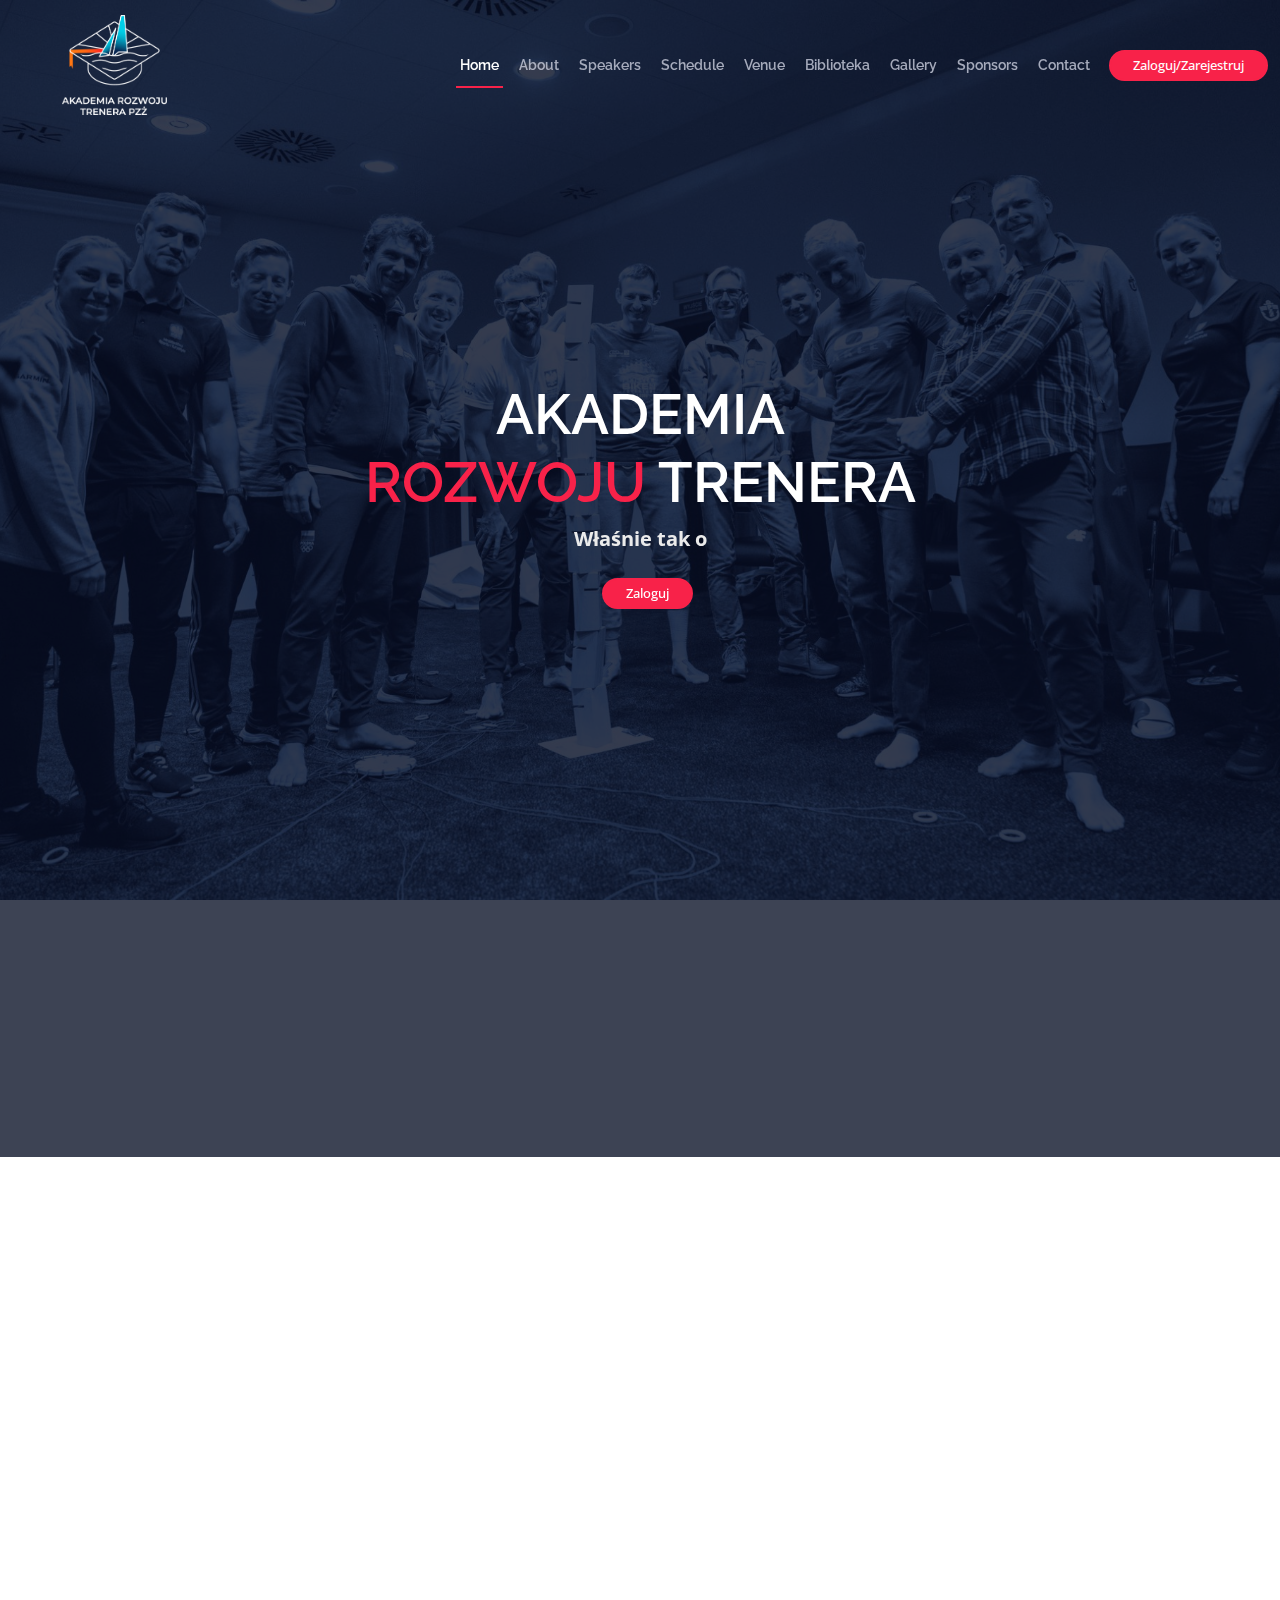
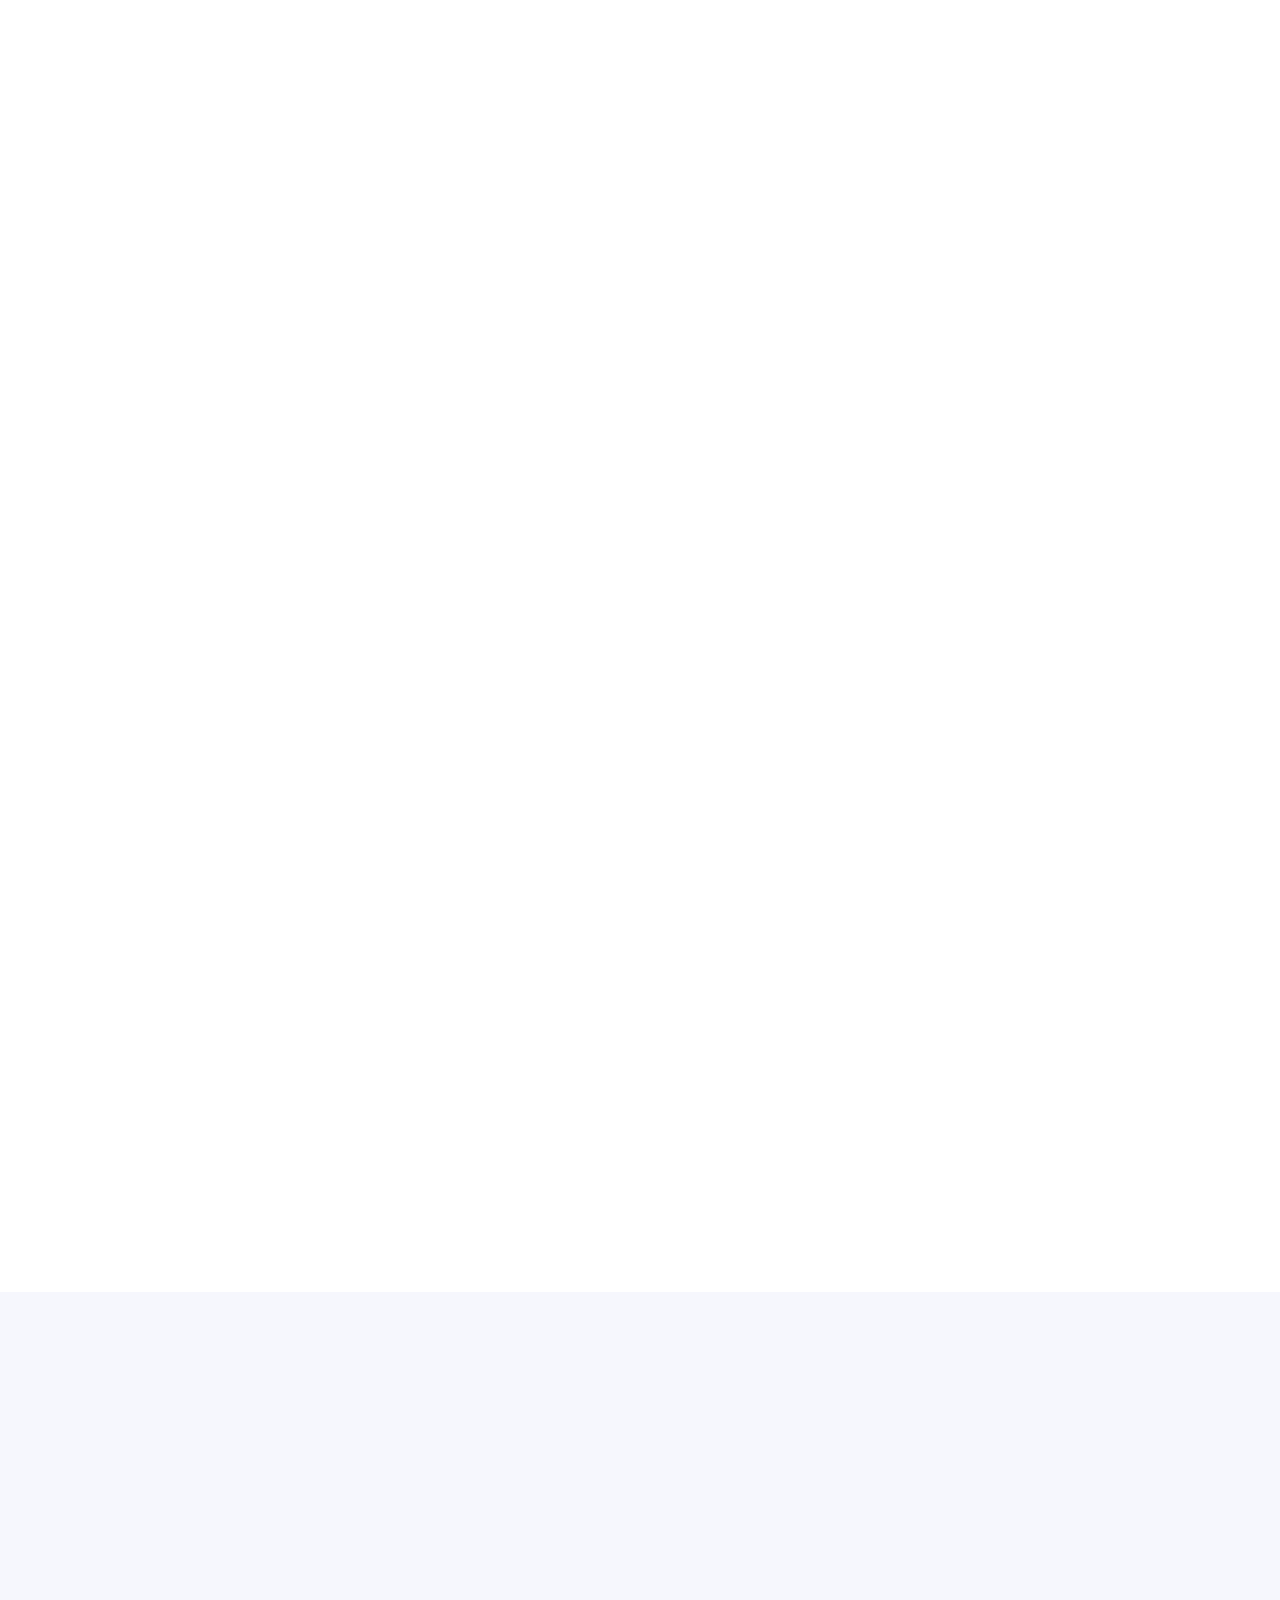
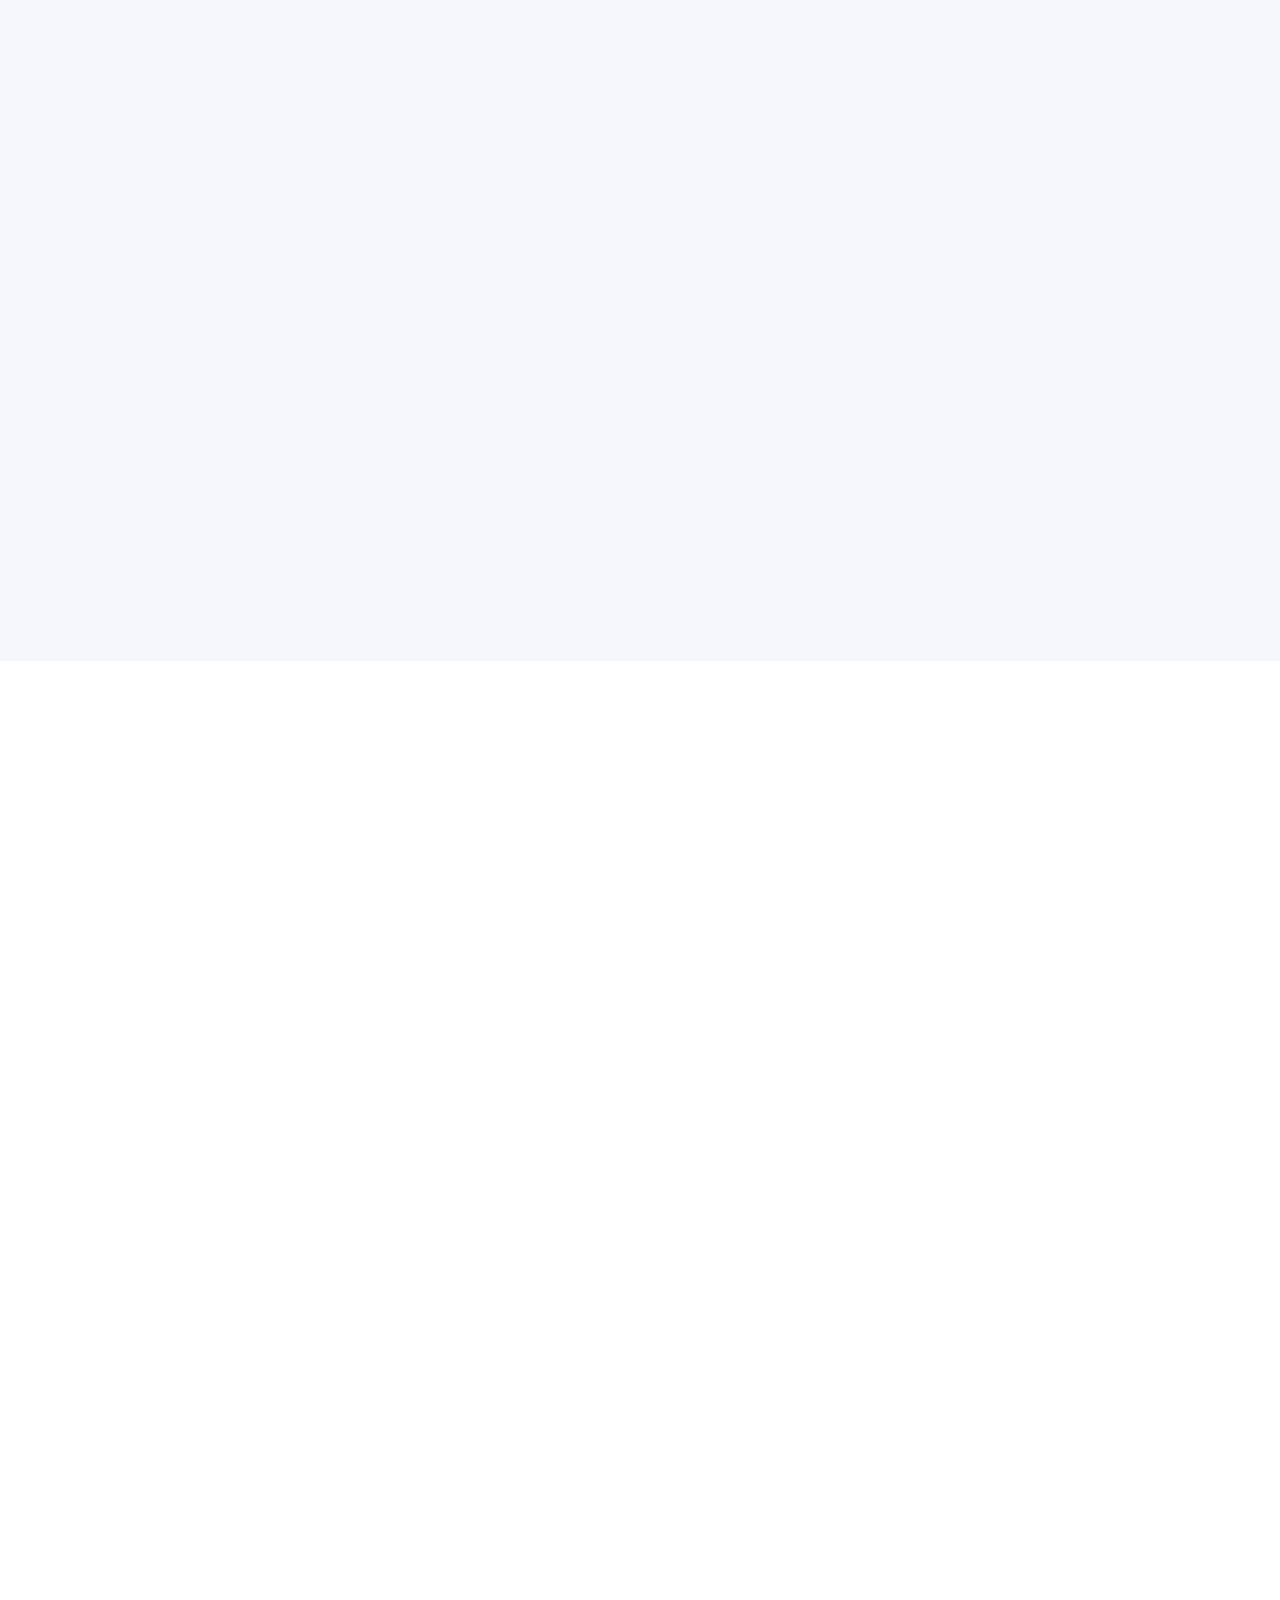
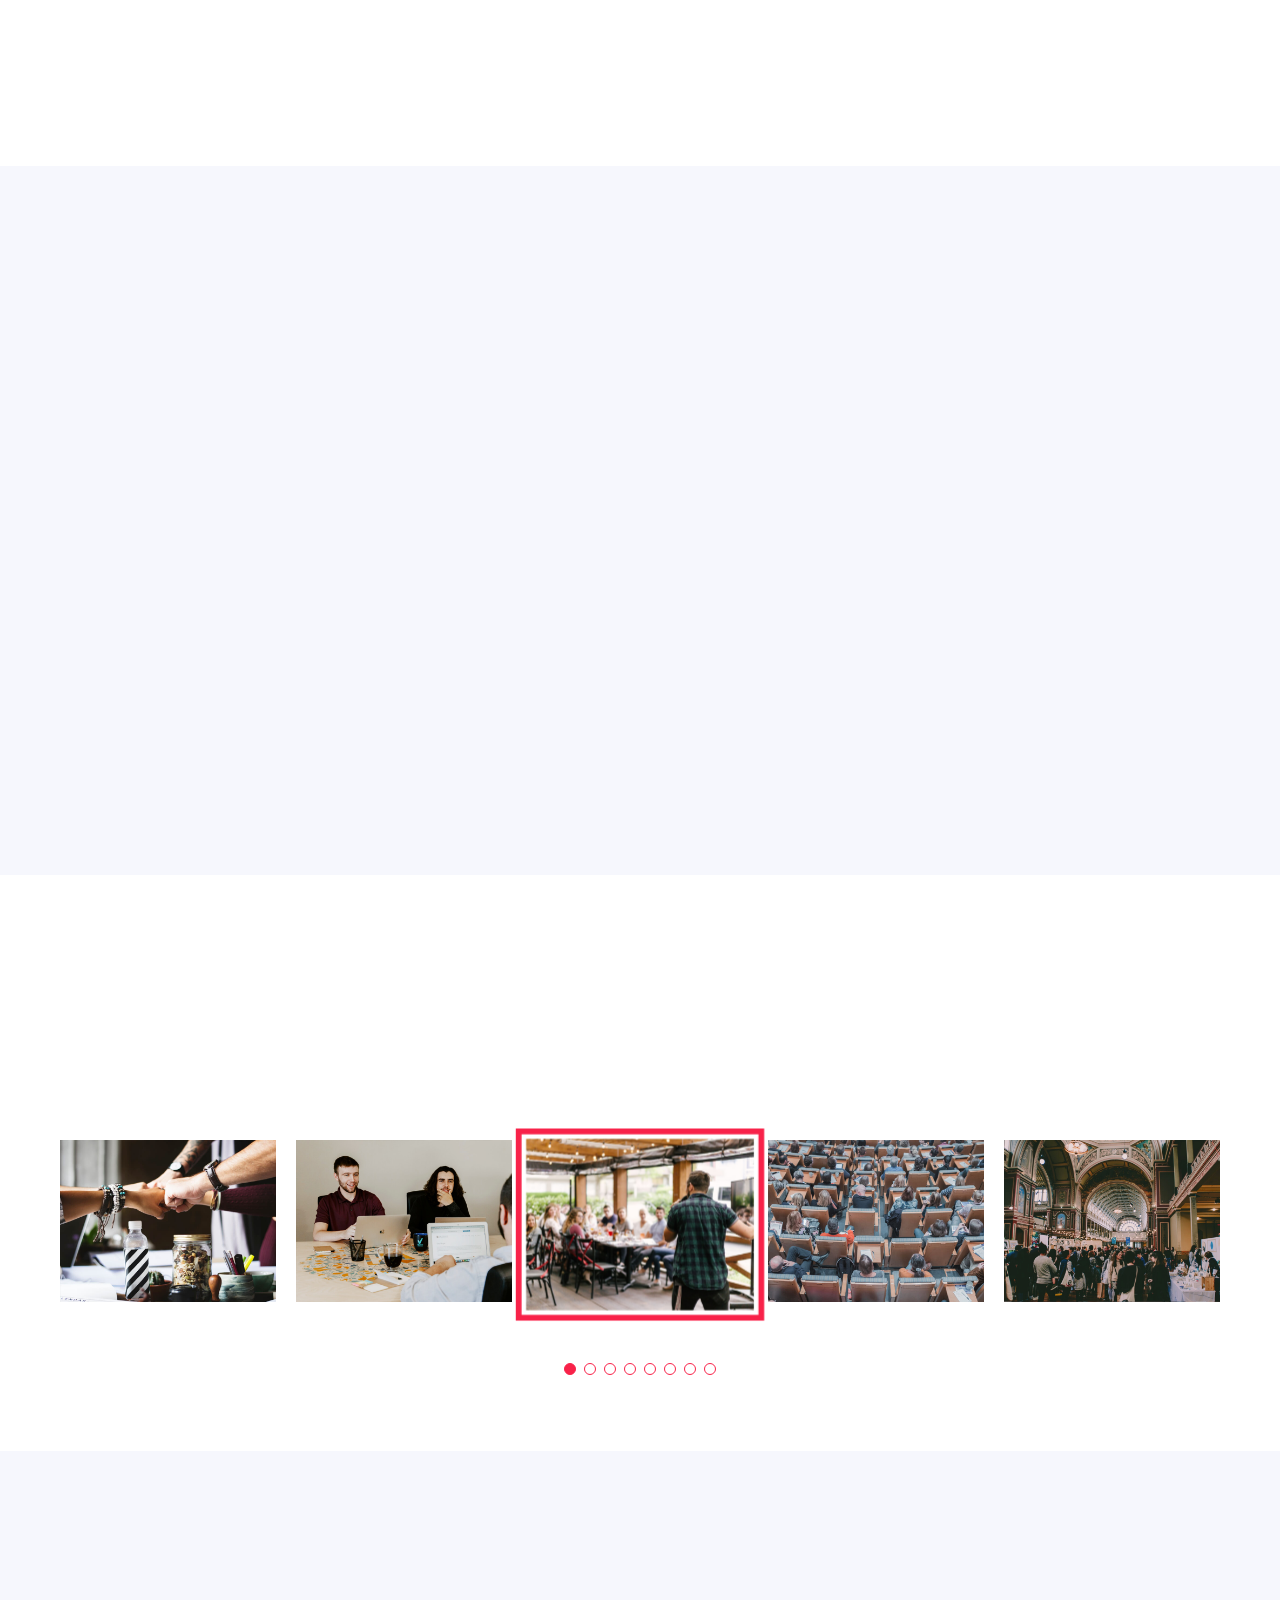
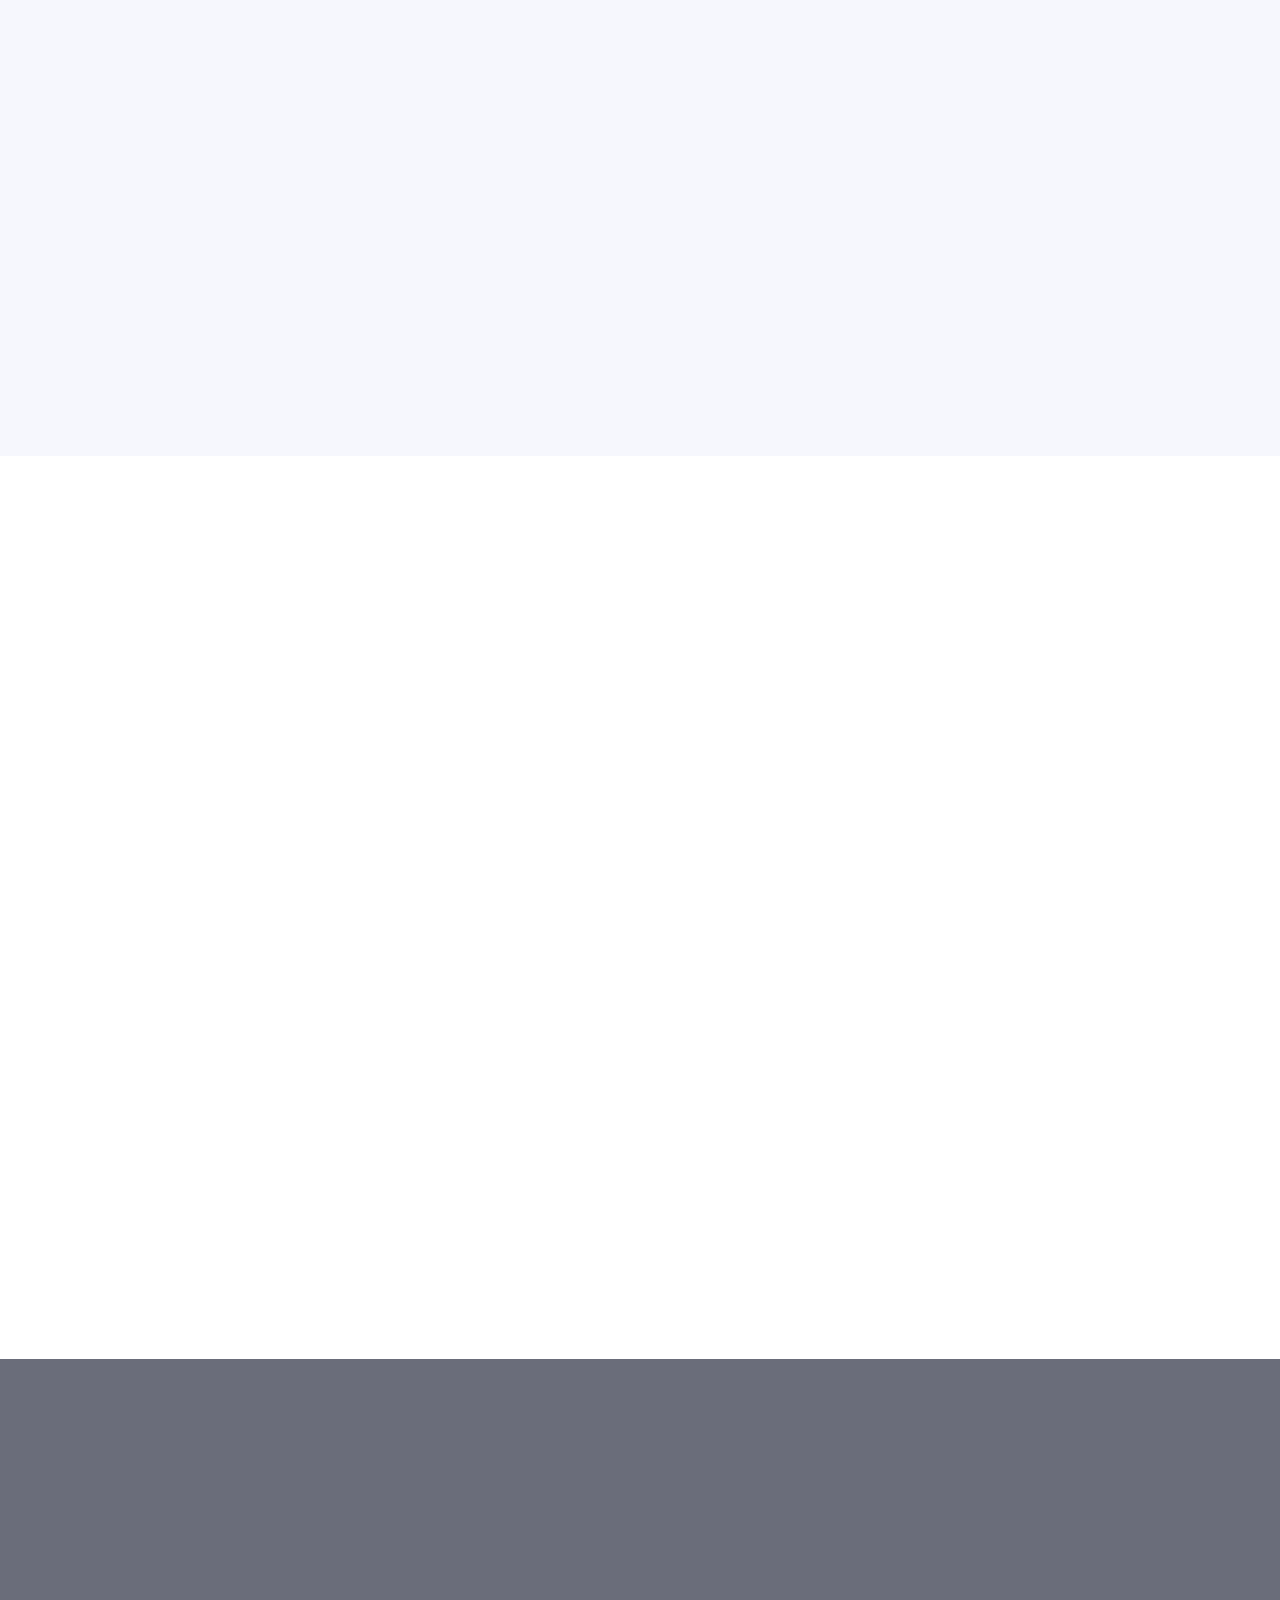
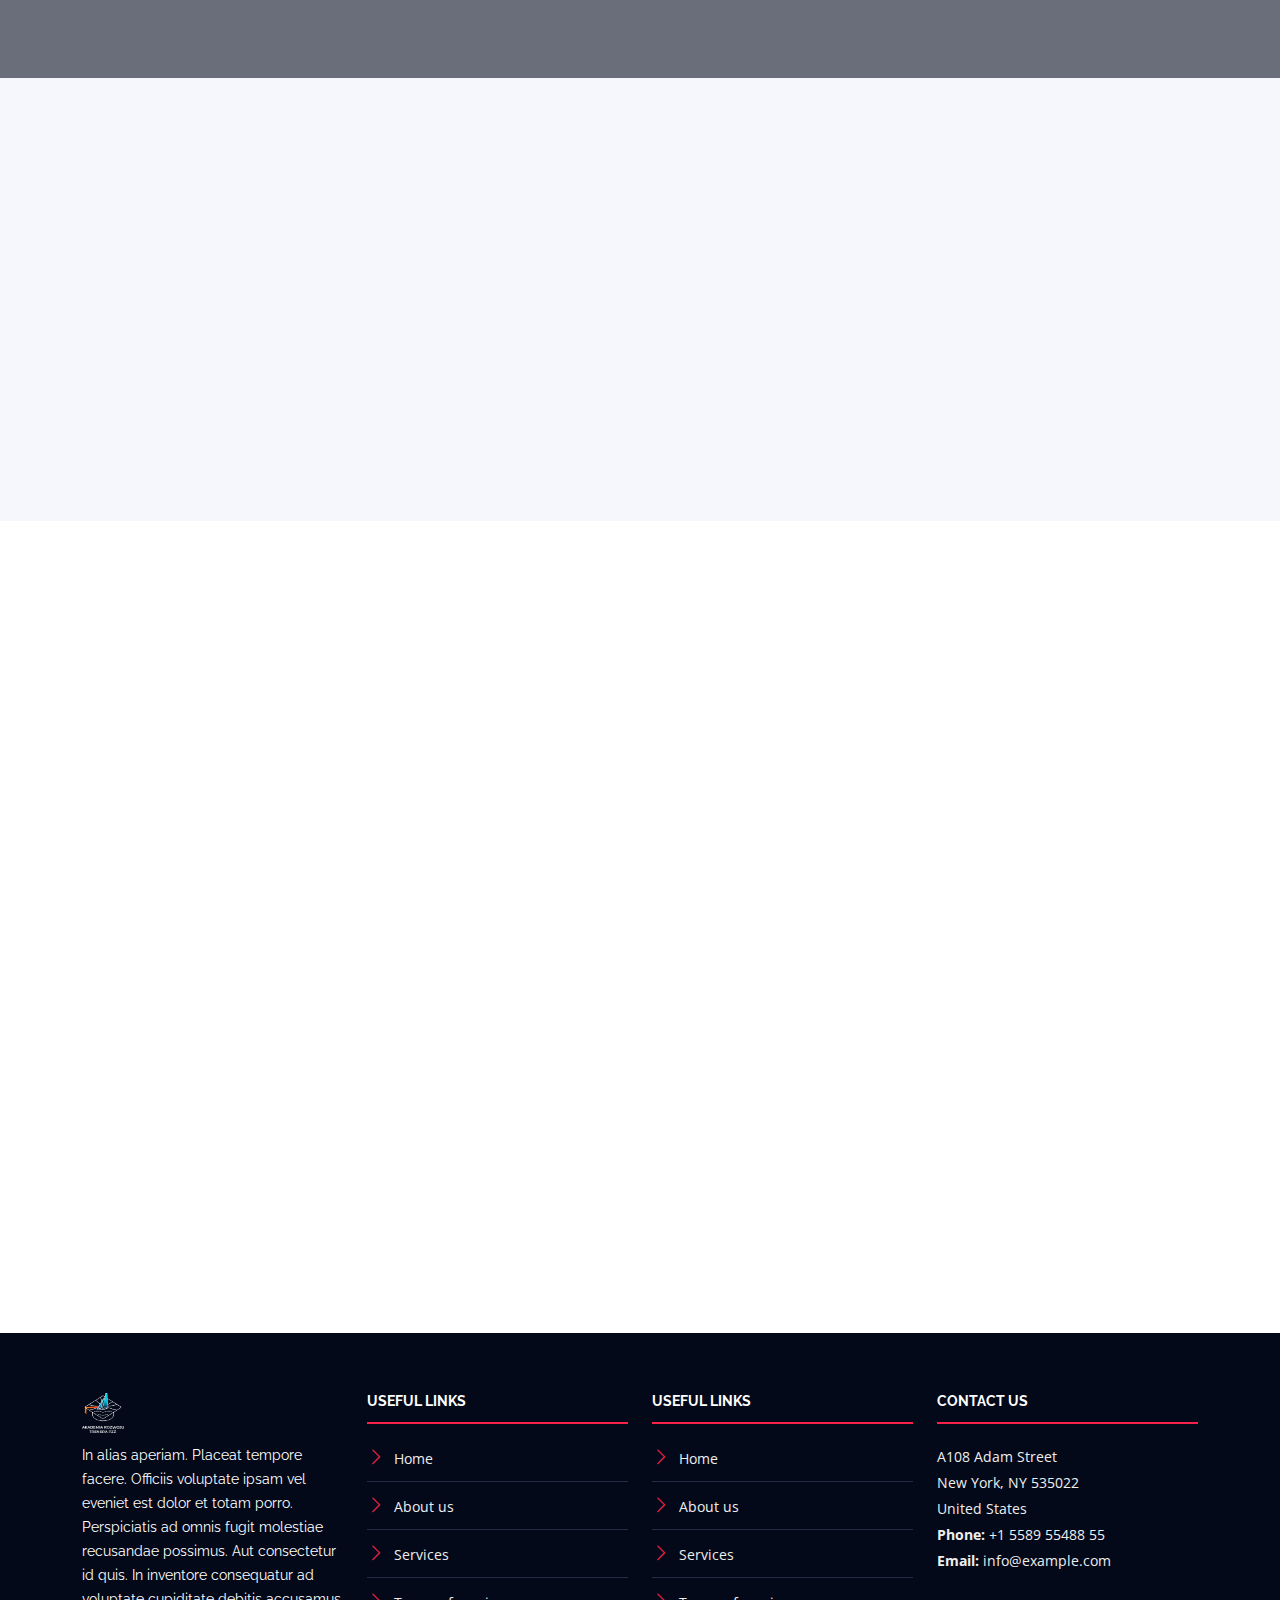
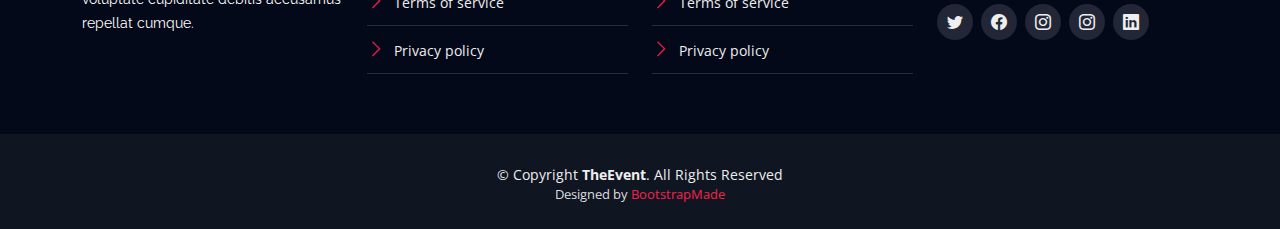
==== logged-user.html @ 8e911608 "logged-user.html added" ====
<!DOCTYPE html>
<html lang="en">

<head>
  <meta charset="utf-8">
  <meta content="width=device-width, initial-scale=1.0" name="viewport">

  <title>TheEvent Bootstrap Template - Index</title>
  <meta content="" name="description">
  <meta content="" name="keywords">

  <!-- Favicons -->
  <link href="assets/img/favicon.png" rel="icon">
  <link href="assets/img/apple-touch-icon.png" rel="apple-touch-icon">

  <!-- Google Fonts -->
  <link href="https://fonts.googleapis.com/css?family=Open+Sans:300,300i,400,400i,700,700i|Raleway:300,400,500,700,800" rel="stylesheet">

  <!-- Vendor CSS Files -->
  <link href="assets/vendor/aos/aos.css" rel="stylesheet">
  <link href="assets/vendor/bootstrap/css/bootstrap.min.css" rel="stylesheet">
  <link href="assets/vendor/bootstrap-icons/bootstrap-icons.css" rel="stylesheet">
  <link href="assets/vendor/glightbox/css/glightbox.min.css" rel="stylesheet">
  <link href="assets/vendor/swiper/swiper-bundle.min.css" rel="stylesheet">

  <!-- Template Main CSS File -->
  <link href="assets/css/style.css" rel="stylesheet">

  <!-- =======================================================
  * Template Name: TheEvent
  * Updated: Sep 18 2023 with Bootstrap v5.3.2
  * Template URL: https://bootstrapmade.com/theevent-conference-event-bootstrap-template/
  * Author: BootstrapMade.com
  * License: https://bootstrapmade.com/license/
  ======================================================== -->
</head>

<body>

<!-- ======= Header ======= -->
<header id="header" class="d-flex align-items-center ">
  <div class="container-fluid container-xxl d-flex align-items-center">

    <div id="logo" class="me-auto">
      <!-- Uncomment below if you prefer to use a text logo -->
      <!-- <h1><a href="index.html">The<span>Event</span></a></h1>-->
      <a href="index.html" class="scrollto"><img src="assets/img/logo.png" alt="" title=""></a>
    </div>

    <nav id="navbar" class="navbar order-last order-lg-0">
      <ul>
        <li><a class="nav-link scrollto active" href="#hero">Home</a></li>
        <li><a class="nav-link scrollto" href="#about">About</a></li>
        <li><a class="nav-link scrollto" href="#speakers">Speakers</a></li>
        <li><a class="nav-link scrollto" href="#schedule">Schedule</a></li>
        <li><a class="nav-link scrollto" href="#venue">Venue</a></li>
        <li><a class="nav-link scrollto" href="#hotels">Biblioteka</a></li>
        <li><a class="nav-link scrollto" href="#gallery">Gallery</a></li>
        <li><a class="nav-link scrollto" href="#supporters">Sponsors</a></li>
        <!-- <li class="dropdown"><a href="#"><span>Drop Down</span> <i class="bi bi-chevron-down"></i></a>
        <ul>
          <li><a href="#">Drop Down 1</a></li>
          <li class="dropdown"><a href="#"><span>Deep Drop Down</span> <i class="bi bi-chevron-right"></i></a>
            <ul>
              <li><a href="#">Deep Drop Down 1</a></li>
              <li><a href="#">Deep Drop Down 2</a></li>
              <li><a href="#">Deep Drop Down 3</a></li>
              <li><a href="#">Deep Drop Down 4</a></li>
              <li><a href="#">Deep Drop Down 5</a></li>
            </ul>
          </li>
          <li><a href="#">Drop Down 2</a></li>
          <li><a href="#">Drop Down 3</a></li>
          <li><a href="#">Drop Down 4</a></li>
        </ul>
      </li> -->
        <li><a class="nav-link scrollto" href="#contact">Contact</a></li>
      </ul>
      <i class="bi bi-list mobile-nav-toggle"></i>
    </nav><!-- .navbar -->
    <a class="buy-tickets scrollto" href="#login-register">Zaloguj/Zarejestruj</a>

  </div>
</header><!-- End Header -->

<!-- ======= Hero Section ======= -->
<section id="hero">
  <div class="hero-container" data-aos="zoom-in" data-aos-delay="100">
    <h1 class="mb-2 pb-0">Akademia<br><span>Rozwoju</span> Trenera</h1>
    <p class="mb-4 pb-0">Właśnie tak o</p>
    <a class="buy-tickets" href="#login-register">Zaloguj</a>
  </div>
</section><!-- End Hero Section -->

<main id="main">

  <!-- ======= About Section ======= -->
  <section id="about">
    <div class="container position-relative" data-aos="fade-up">
      <div class="row">
        <div class="col-lg-6">
          <h2>About The Event</h2>
          <p>Sed nam ut dolor qui repellendus iusto odit. Possimus inventore eveniet accusamus error amet eius aut
            accusantium et. Non odit consequatur repudiandae sequi ea odio molestiae. Enim possimus sunt inventore in
            est ut optio sequi unde.</p>
        </div>
        <div class="col-lg-3">
          <h3>Where</h3>
          <p>Downtown Conference Center, New York</p>
        </div>
        <div class="col-lg-3">
          <h3>When</h3>
          <p>Monday to Wednesday<br>10-12 December</p>
        </div>
      </div>
    </div>
  </section><!-- End About Section -->

  <!-- ======= Speakers Section ======= -->
  <section id="speakers">
    <div class="container" data-aos="fade-up">
      <div class="section-header">
        <h2>WYKŁADOWCY</h2>
        <p>Zapoznaj się z naszym teamem</p>
      </div>

      <div class="row">
        <div class="col-lg-4 col-md-6">
          <div class="speaker" data-aos="fade-up" data-aos-delay="100">
            <img src="assets/img/speakers/1.jpg" alt="Speaker 1" class="img-fluid">
            <div class="details">
              <h3><a href="speaker-details.html">Brenden Legros</a></h3>
              <p>Quas alias incidunt</p>
            </div>
          </div>
        </div>
        <div class="col-lg-4 col-md-6">
          <div class="speaker" data-aos="fade-up" data-aos-delay="200">
            <img src="assets/img/speakers/2.jpg" alt="Speaker 2" class="img-fluid">
            <div class="details">
              <h3><a href="speaker-details.html">MARIUSZ GOLIŃSKI</a></h3>
              <p>Absolwent AWF w Gdańsku. Od kilkunastu lat trener przygotowania motorycznego Kadry Seniorów Polskiego Związku Żeglarskiego i trener przygotowania motorycznego w Rehasport Clinic. </p>
            </div>
          </div>
        </div>
        <div class="col-lg-4 col-md-6">
          <div class="speaker" data-aos="fade-up" data-aos-delay="300">
            <img src="assets/img/speakers/3.jpg" alt="Speaker 3" class="img-fluid">
            <div class="details">
              <h3><a href="speaker-details.html">DANIEL KROKOSZ</a></h3>
              <p>adiunkt na Akademii Wychowania Fizycznego i Sportu w Gdańsku. Posiada tytuł magistra psychologii (Uniwersytet Gdański), studia podyplomowe z psychologii sportu oraz stopień doktora nauk o sporcie.</p>
            </div>
          </div>
        </div>
        <div class="col-lg-4 col-md-6">
          <div class="speaker" data-aos="fade-up" data-aos-delay="100">
            <img src="assets/img/speakers/4.jpg" alt="Speaker 4" class="img-fluid">
            <div class="details">
              <h3><a href="speaker-details.html">MACIEJ RUTKOWSKI</a></h3>
              <p>Polski windsurfer, dwukrotny V-ce Świata w latach 2018 i 2019, pierwszy Polak na podium PWA World Tour w konkurencji slalom (2018), młodzieżowy Mistrz Świata i Europy. </p>
            </div>
          </div>
        </div>
        <div class="col-lg-4 col-md-6">
          <div class="speaker" data-aos="fade-up" data-aos-delay="200">
            <img src="assets/img/speakers/5.jpg" alt="Speaker 5" class="img-fluid">
            <div class="details">
              <h3><a href="speaker-details.html">ZDZISŁAW STANIUL</a></h3>
              <p>Dawniej zawodnik klasy 470, dzisiaj trener kadry narodowej. Absolwent gdańskiej AWF, z wykształcenia magister wychowania fizycznego. Posiada uprawnienia trenera II kl. </p>
            </div>
          </div>
        </div>
        <div class="col-lg-4 col-md-6">
          <div class="speaker" data-aos="fade-up" data-aos-delay="300">
            <img src="assets/img/speakers/6.jpg" alt="Speaker 6" class="img-fluid">
            <div class="details">
              <h3><a href="speaker-details.html">KRZYSZTOF KALATA</a></h3>
              <p>Menadżer i trener biznesu z ponad 20 letnim doświadczeniem zdobytym w światowych korporacjach w sektorach usług, handlu wielkopowierzchniowym i finansowym.</p>
            </div>
          </div>
        </div>
        <div class="col-lg-4 col-md-6">
          <div class="speaker" data-aos="fade-up" data-aos-delay="100">
            <img src="assets/img/speakers/7.jpg" alt="Speaker 1" class="img-fluid">
            <div class="details">
              <h3><a href="speaker-details.html">BARTOSZ KIEDROWSKI</a></h3>
              <p>Fizjoterapeuta, absolwent fizjoterapii Akademii Wychowania Fizycznego w Poznaniu. Obecnie wykładowca i doktorant na Uniwersytecie Medycznym.</p>
            </div>
          </div>
        </div>
        <div class="col-lg-4 col-md-6">
          <div class="speaker" data-aos="fade-up" data-aos-delay="200">
            <img src="assets/img/speakers/8.jpg" alt="Speaker 1" class="img-fluid">
            <div class="details">
              <h3><a href="speaker-details.html">LESZEK KOSTAŃSKI</a></h3>
              <p>Trener klasy mistrzowskiej żeglarstwa, dr nauk o kulturze fizycznej, instruktor narciarstwa PZN, jachtowy sternik morski PZŻ, motorowodny sternik morski. </p>
            </div>
          </div>
        </div>
        <div class="col-lg-4 col-md-6">
          <div class="speaker" data-aos="fade-up" data-aos-delay="300">
            <img src="assets/img/speakers/9.jpg" alt="Speaker 1" class="img-fluid">
            <div class="details">
              <h3><a href="speaker-details.html">Brenden Legros</a></h3>
              <p>Quas alias incidunt</p>
            </div>
          </div>
        </div>
        <div class="col-lg-4 col-md-6">
          <div class="speaker" data-aos="fade-up" data-aos-delay="100">
            <img src="assets/img/speakers/10.jpg" alt="Speaker 1" class="img-fluid">
            <div class="details">
              <h3><a href="speaker-details.html">Brenden Legros</a></h3>
              <p>Quas alias incidunt</p>
            </div>
          </div>
        </div>
        <div class="col-lg-4 col-md-6">
          <div class="speaker" data-aos="fade-up" data-aos-delay="200">
            <img src="assets/img/speakers/11.jpg" alt="Speaker 1" class="img-fluid">
            <div class="details">
              <h3><a href="speaker-details.html">Brenden Legros</a></h3>
              <p>Quas alias incidunt</p>
            </div>
          </div>
        </div>
        <div class="col-lg-4 col-md-6">
          <div class="speaker" data-aos="fade-up" data-aos-delay="300">
            <img src="assets/img/speakers/12.jpg" alt="Speaker 1" class="img-fluid">
            <div class="details">
              <h3><a href="speaker-details.html">Brenden Legros</a></h3>
              <p>Quas alias incidunt</p>
            </div>
          </div>
        </div>
        <div class="col-lg-4 col-md-6">
          <div class="speaker" data-aos="fade-up" data-aos-delay="100">
            <img src="assets/img/speakers/13.jpg" alt="Speaker 1" class="img-fluid">
            <div class="details">
              <h3><a href="speaker-details.html">Brenden Legros</a></h3>
              <p>Quas alias incidunt</p>
            </div>
          </div>
        </div>
        <div class="col-lg-4 col-md-6">
          <div class="speaker" data-aos="fade-up" data-aos-delay="200">
            <img src="assets/img/speakers/14.jpg" alt="Speaker 1" class="img-fluid">
            <div class="details">
              <h3><a href="speaker-details.html">Brenden Legros</a></h3>
              <p>Quas alias incidunt</p>
            </div>
          </div>
        </div>
        <div class="col-lg-4 col-md-6">
          <div class="speaker" data-aos="fade-up" data-aos-delay="300">
            <img src="assets/img/speakers/15.jpg" alt="Speaker 1" class="img-fluid">
            <div class="details">
              <h3><a href="speaker-details.html">Brenden Legros</a></h3>
              <p>Quas alias incidunt</p>
            </div>
          </div>
        </div>
      </div>
    </div>

  </section><!-- End Speakers Section -->

  <!-- ======= Schedule Section ======= -->
  <section id="schedule" class="section-with-bg">
    <div class="container" data-aos="fade-up">
      <div class="section-header">
        <h2>Event Schedule</h2>
        <p>Here is our event schedule</p>
      </div>

      <h3 class="sub-heading">Voluptatem nulla veniam soluta et corrupti consequatur neque eveniet officia. Eius
        necessitatibus voluptatem quis labore perspiciatis quia.</h3>

      <div class="tab-content row justify-content-center" data-aos="fade-up" data-aos-delay="200">

        <!-- Schdule Day 1 -->
        <div role="tabpanel" class="col-lg-9 tab-pane fade show active" id="day-1">


          <div class="row schedule-item">
            <div class="col-md-2"><date>23.10.2023</date></div>
            <div class="col-md-8">
              <div class="speaker">
                <img src="assets/img/speakers/1.jpg" alt="Brenden Legros">
              </div>
              <h4>Keynote <span>Brenden Legros</span></h4>
              <p>Facere provident incidunt quos voluptas.</p>
            </div>
            <div class="col-md-2 d-flex align-items-center justify-content-end">
              <a class="buy-tickets scrollto" href="#login-register">Zapisz się</a>
            </div>
          </div>

          <div class="row schedule-item">
            <div class="col-md-2"><date>27.10.2023</date></div>
            <div class="col-md-8">
              <div class="speaker">
                <img src="assets/img/speakers/2.jpg" alt="Hubert Hirthe">
              </div>
              <h4>Et voluptatem iusto dicta nobis. <span>Hubert Hirthe</span></h4>
              <p>Maiores dignissimos neque qui cum accusantium ut sit sint inventore.</p>
            </div>
            <div class="col-md-2 d-flex align-items-center justify-content-end">
              <a class="buy-tickets scrollto" href="#login-register">Zapisz się</a>
            </div>
          </div>

          <div class="row schedule-item">
            <div class="col-md-2"><date>01.11.2023</date></div>
            <div class="col-md-8">
              <div class="speaker">
                <img src="assets/img/speakers/3.jpg" alt="Cole Emmerich">
              </div>
              <h4>Explicabo et rerum quis et ut ea. <span>Cole Emmerich</span></h4>
              <p>Veniam accusantium laborum nihil eos eaque accusantium aspernatur.</p>
            </div>
            <div class="col-md-2 d-flex align-items-center justify-content-end">
              <a class="buy-tickets scrollto" href="#login-register">Zapisz się</a>
            </div>
          </div>

          <div class="row schedule-item">
            <div class="col-md-2"><date>13.11.2023</date></div>
            <div class="col-md-8">
              <div class="speaker">
                <img src="assets/img/speakers/4.jpg" alt="Jack Christiansen">
              </div>
              <h4>Qui non qui vel amet culpa sequi. <span>Jack Christiansen</span></h4>
              <p>Nam ex distinctio voluptatem doloremque suscipit iusto.</p>
            </div>
            <div class="col-md-2 d-flex align-items-center justify-content-end">
              <a class="buy-tickets scrollto" href="#login-register">Zapisz się</a>
            </div>
          </div>

          <div class="row schedule-item">
            <div class="col-md-2"><date>30.11.2023</date></div>
            <div class="col-md-8">
              <div class="speaker">
                <img src="assets/img/speakers/5.jpg" alt="Alejandrin Littel">
              </div>
              <h4>Quos ratione neque expedita asperiores. <span>Alejandrin Littel</span></h4>
              <p>Eligendi quo eveniet est nobis et ad temporibus odio quo.</p>
            </div>
            <div class="col-md-2 d-flex align-items-center justify-content-end">
              <a class="buy-tickets scrollto" href="#login-register">Zapisz się</a>
            </div>
          </div>

          <div class="row schedule-item">
            <div class="col-md-2"><date>02.01.2024</date></div>
            <div class="col-md-8">
              <div class="speaker">
                <img src="assets/img/speakers/6.jpg" alt="Willow Trantow">
              </div>
              <h4>Quo qui praesentium nesciunt <span>Willow Trantow</span></h4>
              <p>Voluptatem et alias dolorum est aut sit enim neque veritatis.</p>
            </div>
            <div class="col-md-2 d-flex align-items-center justify-content-end">
              <a class="buy-tickets scrollto" href="#login-register">Zapisz się</a>
            </div>
          </div>

        </div>
      </div>
      <!-- End Schdule Day 1 -->

    </div>

  </section><!-- End Schedule Section -->

  <!-- ======= Venue Section ======= -->
  <section id="venue">

    <div class="container-fluid" data-aos="fade-up">

      <div class="section-header">
        <h2>Event Venue</h2>
        <p>Event venue location info and gallery</p>
      </div>

      <div class="row g-0">
        <div class="col-lg-6 venue-map">
          <iframe src="https://www.google.com/maps/embed?pb=!1m14!1m8!1m3!1d12097.433213460943!2d-74.0062269!3d40.7101282!3m2!1i1024!2i768!4f13.1!3m3!1m2!1s0x0%3A0xb89d1fe6bc499443!2sDowntown+Conference+Center!5e0!3m2!1smk!2sbg!4v1539943755621" frameborder="0" style="border:0" allowfullscreen></iframe>
        </div>

        <div class="col-lg-6 venue-info">
          <div class="row justify-content-center">
            <div class="col-11 col-lg-8 position-relative">
              <h3>Downtown Conference Center, New York</h3>
              <p>Iste nobis eum sapiente sunt enim dolores labore accusantium autem. Cumque beatae ipsam. Est quae sit qui voluptatem corporis velit. Qui maxime accusamus possimus. Consequatur sequi et ea suscipit enim nesciunt quia velit.</p>
            </div>
          </div>
        </div>
      </div>

    </div>

    <div class="container-fluid venue-gallery-container" data-aos="fade-up" data-aos-delay="100">
      <div class="row g-0">

        <div class="col-lg-3 col-md-4">
          <div class="venue-gallery">
            <a href="assets/img/venue-gallery/1.jpg" class="glightbox" data-gall="venue-gallery">
              <img src="assets/img/venue-gallery/1.jpg" alt="" class="img-fluid">
            </a>
          </div>
        </div>

        <div class="col-lg-3 col-md-4">
          <div class="venue-gallery">
            <a href="assets/img/venue-gallery/2.jpg" class="glightbox" data-gall="venue-gallery">
              <img src="assets/img/venue-gallery/2.jpg" alt="" class="img-fluid">
            </a>
          </div>
        </div>

        <div class="col-lg-3 col-md-4">
          <div class="venue-gallery">
            <a href="assets/img/venue-gallery/3.jpg" class="glightbox" data-gall="venue-gallery">
              <img src="assets/img/venue-gallery/3.jpg" alt="" class="img-fluid">
            </a>
          </div>
        </div>

        <div class="col-lg-3 col-md-4">
          <div class="venue-gallery">
            <a href="assets/img/venue-gallery/4.jpg" class="glightbox" data-gall="venue-gallery">
              <img src="assets/img/venue-gallery/4.jpg" alt="" class="img-fluid">
            </a>
          </div>
        </div>

        <div class="col-lg-3 col-md-4">
          <div class="venue-gallery">
            <a href="assets/img/venue-gallery/5.jpg" class="glightbox" data-gall="venue-gallery">
              <img src="assets/img/venue-gallery/5.jpg" alt="" class="img-fluid">
            </a>
          </div>
        </div>

        <div class="col-lg-3 col-md-4">
          <div class="venue-gallery">
            <a href="assets/img/venue-gallery/6.jpg" class="glightbox" data-gall="venue-gallery">
              <img src="assets/img/venue-gallery/6.jpg" alt="" class="img-fluid">
            </a>
          </div>
        </div>

        <div class="col-lg-3 col-md-4">
          <div class="venue-gallery">
            <a href="assets/img/venue-gallery/7.jpg" class="glightbox" data-gall="venue-gallery">
              <img src="assets/img/venue-gallery/7.jpg" alt="" class="img-fluid">
            </a>
          </div>
        </div>

        <div class="col-lg-3 col-md-4">
          <div class="venue-gallery">
            <a href="assets/img/venue-gallery/8.jpg" class="glightbox" data-gall="venue-gallery">
              <img src="assets/img/venue-gallery/8.jpg" alt="" class="img-fluid">
            </a>
          </div>
        </div>

      </div>
    </div>

  </section><!-- End Venue Section -->

  <!-- ======= Hotels Section ======= -->
  <section id="hotels" class="section-with-bg">

    <div class="container" data-aos="fade-up">
      <div class="section-header">
        <h2>Biblioteka</h2>
        <p>Pliki do pobrania</p>
      </div>

      <div class="row" data-aos="fade-up" data-aos-delay="100">

        <div class="col-lg-4 col-md-6">
          <div class="hotel">
            <div class="hotel-img">
              <img src="assets/img/hotels/1.jpg" alt="Hotel 1" class="img-fluid">
            </div>
            <h3><a href="#">Hotel 1</a></h3>
            <div class="stars">
              <i class="bi bi-star-fill"></i>
              <i class="bi bi-star-fill"></i>
              <i class="bi bi-star-fill"></i>
              <i class="bi bi-star-fill"></i>
              <i class="bi bi-star-fill"></i>
            </div>
            <p>0.4 Mile from the Venue</p>
          </div>
        </div>

        <div class="col-lg-4 col-md-6">
          <div class="hotel">
            <div class="hotel-img">
              <img src="assets/img/hotels/2.jpg" alt="Hotel 2" class="img-fluid">
            </div>
            <h3><a href="#">Hotel 2</a></h3>
            <div class="stars">
              <i class="bi bi-star-fill"></i>
              <i class="bi bi-star-fill"></i>
              <i class="bi bi-star-fill"></i>
              <i class="bi bi-star-fill"></i>
              <i class="bi bi-star-fill-half-full"></i>
            </div>
            <p>0.5 Mile from the Venue</p>
          </div>
        </div>

        <div class="col-lg-4 col-md-6">
          <div class="hotel">
            <div class="hotel-img">
              <img src="assets/img/hotels/3.jpg" alt="Hotel 3" class="img-fluid">
            </div>
            <h3><a href="#">Hotel 3</a></h3>
            <div class="stars">
              <i class="bi bi-star-fill"></i>
              <i class="bi bi-star-fill"></i>
              <i class="bi bi-star-fill"></i>
              <i class="bi bi-star-fill"></i>
            </div>
            <p>0.6 Mile from the Venue</p>
          </div>
        </div>

      </div>
    </div>

  </section><!-- End Hotels Section -->

  <!-- ======= Gallery Section ======= -->
  <section id="gallery">

    <div class="container" data-aos="fade-up">
      <div class="section-header">
        <h2>Gallery</h2>
        <p>Check our gallery from the recent events</p>
      </div>
    </div>

    <div class="gallery-slider swiper">
      <div class="swiper-wrapper align-items-center">
        <div class="swiper-slide"><a href="assets/img/gallery/1.jpg" class="gallery-lightbox"><img src="assets/img/gallery/1.jpg" class="img-fluid" alt=""></a></div>
        <div class="swiper-slide"><a href="assets/img/gallery/2.jpg" class="gallery-lightbox"><img src="assets/img/gallery/2.jpg" class="img-fluid" alt=""></a></div>
        <div class="swiper-slide"><a href="assets/img/gallery/3.jpg" class="gallery-lightbox"><img src="assets/img/gallery/3.jpg" class="img-fluid" alt=""></a></div>
        <div class="swiper-slide"><a href="assets/img/gallery/4.jpg" class="gallery-lightbox"><img src="assets/img/gallery/4.jpg" class="img-fluid" alt=""></a></div>
        <div class="swiper-slide"><a href="assets/img/gallery/5.jpg" class="gallery-lightbox"><img src="assets/img/gallery/5.jpg" class="img-fluid" alt=""></a></div>
        <div class="swiper-slide"><a href="assets/img/gallery/6.jpg" class="gallery-lightbox"><img src="assets/img/gallery/6.jpg" class="img-fluid" alt=""></a></div>
        <div class="swiper-slide"><a href="assets/img/gallery/7.jpg" class="gallery-lightbox"><img src="assets/img/gallery/7.jpg" class="img-fluid" alt=""></a></div>
        <div class="swiper-slide"><a href="assets/img/gallery/8.jpg" class="gallery-lightbox"><img src="assets/img/gallery/8.jpg" class="img-fluid" alt=""></a></div>
      </div>
      <div class="swiper-pagination"></div>
    </div>

  </section><!-- End Gallery Section -->

  <!-- ======= Supporters Section ======= -->
  <section id="supporters" class="section-with-bg">

    <div class="container" data-aos="fade-up">
      <div class="section-header">
        <h2>Sponsors</h2>
      </div>

      <div class="row no-gutters supporters-wrap clearfix" data-aos="zoom-in" data-aos-delay="100">

        <div class="col-lg-3 col-md-4 col-xs-6">
          <div class="supporter-logo">
            <img src="assets/img/supporters/1.png" class="img-fluid" alt="">
          </div>
        </div>

        <div class="col-lg-3 col-md-4 col-xs-6">
          <div class="supporter-logo">
            <img src="assets/img/supporters/2.png" class="img-fluid" alt="">
          </div>
        </div>

        <div class="col-lg-3 col-md-4 col-xs-6">
          <div class="supporter-logo">
            <img src="assets/img/supporters/3.png" class="img-fluid" alt="">
          </div>
        </div>

        <div class="col-lg-3 col-md-4 col-xs-6">
          <div class="supporter-logo">
            <img src="assets/img/supporters/4.png" class="img-fluid" alt="">
          </div>
        </div>

        <div class="col-lg-3 col-md-4 col-xs-6">
          <div class="supporter-logo">
            <img src="assets/img/supporters/5.png" class="img-fluid" alt="">
          </div>
        </div>

        <div class="col-lg-3 col-md-4 col-xs-6">
          <div class="supporter-logo">
            <img src="assets/img/supporters/6.png" class="img-fluid" alt="">
          </div>
        </div>

        <div class="col-lg-3 col-md-4 col-xs-6">
          <div class="supporter-logo">
            <img src="assets/img/supporters/7.png" class="img-fluid" alt="">
          </div>
        </div>

        <div class="col-lg-3 col-md-4 col-xs-6">
          <div class="supporter-logo">
            <img src="assets/img/supporters/8.png" class="img-fluid" alt="">
          </div>
        </div>

      </div>

    </div>

  </section><!-- End Sponsors Section -->

  <!-- =======  F.A.Q Section ======= -->
  <section id="faq">

    <div class="container" data-aos="fade-up">

      <div class="section-header">
        <h2>Q & A</h2>
      </div>

      <div class="row justify-content-center" data-aos="fade-up" data-aos-delay="100">
        <div class="col-lg-9">

          <ul class="faq-list">

            <li>
              <div data-bs-toggle="collapse" class="collapsed question" href="#faq1">Czy za odbyte szkolenie uzyskam certyfikat? <i class="bi bi-chevron-down icon-show"></i><i class="bi bi-chevron-up icon-close"></i></div>
              <div id="faq1" class="collapse" data-bs-parent=".faq-list">
                <p>
                  Tutaj zamieścić odpowiedź.
                </p>
              </div>
            </li>

            <li>
              <div data-bs-toggle="collapse" href="#faq2" class="collapsed question">Czy otrzymam fakturę za opłacenie szkolenia? <i class="bi bi-chevron-down icon-show"></i><i class="bi bi-chevron-up icon-close"></i></div>
              <div id="faq2" class="collapse" data-bs-parent=".faq-list">
                <p>
                  Tutaj zamieścić odpowiedź.
                </p>
              </div>
            </li>

            <li>
              <div data-bs-toggle="collapse" href="#faq3" class="collapsed question">Jaki ubiór jest potrzebny na zajecia? <i class="bi bi-chevron-down icon-show"></i><i class="bi bi-chevron-up icon-close"></i></div>
              <div id="faq3" class="collapse" data-bs-parent=".faq-list">
                <p>
                  Tutaj zamieścić odpowiedź.
                </p>
              </div>
            </li>

            <li>
              <div data-bs-toggle="collapse" href="#faq4" class="collapsed question">Czy parking jest zapewniony? <i class="bi bi-chevron-down icon-show"></i><i class="bi bi-chevron-up icon-close"></i></div>
              <div id="faq4" class="collapse" data-bs-parent=".faq-list">
                <p>
                  Tutaj zamieścić odpowiedź.
                </p>
              </div>
            </li>

            <li>
              <div data-bs-toggle="collapse" href="#faq5" class="collapsed question">Czy mogę zamówić dania wege? <i class="bi bi-chevron-down icon-show"></i><i class="bi bi-chevron-up icon-close"></i></div>
              <div id="faq5" class="collapse" data-bs-parent=".faq-list">
                <p>
                  Tutaj zamieścić odpowiedź.
                </p>
              </div>
            </li>

            <li>
              <div data-bs-toggle="collapse" href="#faq6" class="collapsed question">Czy mogę spac w jedynce? <i class="bi bi-chevron-down icon-show"></i><i class="bi bi-chevron-up icon-close"></i></div>
              <div id="faq6" class="collapse" data-bs-parent=".faq-list">
                <p>
                  Tutaj zamieścić odpowiedź.
                </p>
              </div>
            </li>

            <li>
              <div data-bs-toggle="collapse" href="#faq7" class="collapsed question">Czy mogę zabrać psa? <i class="bi bi-chevron-down icon-show"></i><i class="bi bi-chevron-up icon-close"></i></div>
              <div id="faq7" class="collapse" data-bs-parent=".faq-list">
                <p>
                  Tutaj zamieścić odpowiedź.
                </p>
              </div>
            </li>

            <li>
              <div data-bs-toggle="collapse" href="#faq8" class="collapsed question">Jaki wpływ szkolenie ma na licencje PZŻ? <i class="bi bi-chevron-down icon-show"></i><i class="bi bi-chevron-up icon-close"></i></div>
              <div id="faq8" class="collapse" data-bs-parent=".faq-list">
                <p>
                  Tutaj zamieścić odpowiedź.
                </p>
              </div>
            </li>

            <li>
              <div data-bs-toggle="collapse" href="#faq9" class="collapsed question">Czy mogę przysłać zawodników na ten warsztat? <i class="bi bi-chevron-down icon-show"></i><i class="bi bi-chevron-up icon-close"></i></div>
              <div id="faq9" class="collapse" data-bs-parent=".faq-list">
                <p>
                  Tutaj zamieścić odpowiedź.
                </p>
              </div>
            </li>

            <li>
              <div data-bs-toggle="collapse" href="#faq10" class="collapsed question">Jak mogę się dalej rozwijąc w tym temacie? <i class="bi bi-chevron-down icon-show"></i><i class="bi bi-chevron-up icon-close"></i></div>
              <div id="faq10" class="collapse" data-bs-parent=".faq-list">
                <p>
                  Tutaj zamieścić odpowiedź.
                </p>
              </div>
            </li>

          </ul>

        </div>
      </div>

    </div>

  </section><!-- End  F.A.Q Section -->

  <!-- ======= Subscribe Section ======= -->
  <section id="subscribe">
    <div class="container" data-aos="zoom-in">
      <div class="section-header">
        <h2>Newsletter</h2>
        <p>Rerum numquam illum recusandae quia mollitia consequatur.</p>
      </div>

      <form method="POST" action="#">
        <div class="row justify-content-center">
          <div class="col-lg-6 col-md-10 d-flex">
            <input type="text" class="form-control" placeholder="Enter your Email">
            <button type="submit" class="ms-2">Subscribe</button>
          </div>
        </div>
      </form>

    </div>
  </section><!-- End Subscribe Section -->

  <!-- ======= Buy Ticket Section ======= -->
  <section id="login-register" class="section-with-bg">
    <div class="container" data-aos="fade-up">
      <div class="section-header">
        <h2>Zaloguj/Zarejestruj</h2>
        <p>Zaloguj się lub zarejestruj, aby uzyskać dostęp do naszych usług.</p>
      </div>
      <div class="row">
        <div class="col-lg-6" data-aos="fade-up" data-aos-delay="100">
          <div class="card mb-5 mb-lg-0">
            <div class="card-body">
              <h5 class="card-title text-muted text-uppercase text-center">Logowanie</h5>
              <hr>
              <form method="POST" action="login.php">
                <div class="form-group">
                  <input type="text" class="form-control" name="username" placeholder="Nazwa użytkownika">
                </div>
                <div class="form-group mt-3">
                  <input type="password" class="form-control" name="password" placeholder="Hasło">
                </div>
                <div class="text-center mt-3">
                  <a class="buy-tickets" href="login.php">Zaloguj się</a>
                </div>
              </form>
            </div>
          </div>
        </div>
        <div class="col-lg-6" data-aos="fade-up" data-aos-delay="200">
          <div class="card mb-5 mb-lg-0">
            <div class="card-body">
              <h5 class="card-title text-muted text-uppercase text-center">Rejestracja</h5>
              <hr>
              <form method="POST" action="register.php">
                <div class="form-group">
                  <input type="text" class="form-control" name="new-username" placeholder="Nowa nazwa użytkownika">
                </div>
                <div class="form-group mt-3">
                  <input type="password" class="form-control" name="new-password" placeholder="Nowe hasło">
                </div>
                <div class="text-center mt-3">
                  <a class="buy-tickets" href="register.php">Zarejestruj się</a>
                </div>
              </form>
            </div>
          </div>
        </div>
      </div>
    </div>
    <div style="height: 60px;"></div>
  </section>
  <!-- End Buy Ticket Section -->

  <!-- ======= Contact Section ======= -->
  <section id="contact" class="section-bg">

    <div class="container" data-aos="fade-up">

      <div class="section-header">
        <h2>Contact Us</h2>
        <p>Nihil officia ut sint molestiae tenetur.</p>
      </div>

      <div class="row contact-info">

        <div class="col-md-4">
          <div class="contact-address">
            <i class="bi bi-geo-alt"></i>
            <h3>Address</h3>
            <address>A108 Adam Street, NY 535022, USA</address>
          </div>
        </div>

        <div class="col-md-4">
          <div class="contact-phone">
            <i class="bi bi-phone"></i>
            <h3>Phone Number</h3>
            <p><a href="tel:+155895548855">+1 5589 55488 55</a></p>
          </div>
        </div>

        <div class="col-md-4">
          <div class="contact-email">
            <i class="bi bi-envelope"></i>
            <h3>Email</h3>
            <p><a href="mailto:info@example.com">info@example.com</a></p>
          </div>
        </div>

      </div>

      <div class="form">
        <form action="forms/contact.php" method="post" role="form" class="php-email-form">
          <div class="row">
            <div class="form-group col-md-6">
              <input type="text" name="name" class="form-control" id="name" placeholder="Your Name" required>
            </div>
            <div class="form-group col-md-6 mt-3 mt-md-0">
              <input type="email" class="form-control" name="email" id="email" placeholder="Your Email" required>
            </div>
          </div>
          <div class="form-group mt-3">
            <input type="text" class="form-control" name="subject" id="subject" placeholder="Subject" required>
          </div>
          <div class="form-group mt-3">
            <textarea class="form-control" name="message" rows="5" placeholder="Message" required></textarea>
          </div>
          <div class="my-3">
            <div class="loading">Loading</div>
            <div class="error-message"></div>
            <div class="sent-message">Your message has been sent. Thank you!</div>
          </div>
          <div class="text-center"><button type="submit">Send Message</button></div>
        </form>
      </div>

    </div>
  </section><!-- End Contact Section -->

</main><!-- End #main -->

<!-- ======= Footer ======= -->
<footer id="footer">
  <div class="footer-top">
    <div class="container">
      <div class="row">

        <div class="col-lg-3 col-md-6 footer-info">
          <img src="assets/img/logo.png" alt="TheEvenet">
          <p>In alias aperiam. Placeat tempore facere. Officiis voluptate ipsam vel eveniet est dolor et totam porro. Perspiciatis ad omnis fugit molestiae recusandae possimus. Aut consectetur id quis. In inventore consequatur ad voluptate cupiditate debitis accusamus repellat cumque.</p>
        </div>

        <div class="col-lg-3 col-md-6 footer-links">
          <h4>Useful Links</h4>
          <ul>
            <li><i class="bi bi-chevron-right"></i> <a href="#">Home</a></li>
            <li><i class="bi bi-chevron-right"></i> <a href="#">About us</a></li>
            <li><i class="bi bi-chevron-right"></i> <a href="#">Services</a></li>
            <li><i class="bi bi-chevron-right"></i> <a href="#">Terms of service</a></li>
            <li><i class="bi bi-chevron-right"></i> <a href="#">Privacy policy</a></li>
          </ul>
        </div>

        <div class="col-lg-3 col-md-6 footer-links">
          <h4>Useful Links</h4>
          <ul>
            <li><i class="bi bi-chevron-right"></i> <a href="#">Home</a></li>
            <li><i class="bi bi-chevron-right"></i> <a href="#">About us</a></li>
            <li><i class="bi bi-chevron-right"></i> <a href="#">Services</a></li>
            <li><i class="bi bi-chevron-right"></i> <a href="#">Terms of service</a></li>
            <li><i class="bi bi-chevron-right"></i> <a href="#">Privacy policy</a></li>
          </ul>
        </div>

        <div class="col-lg-3 col-md-6 footer-contact">
          <h4>Contact Us</h4>
          <p>
            A108 Adam Street <br>
            New York, NY 535022<br>
            United States <br>
            <strong>Phone:</strong> +1 5589 55488 55<br>
            <strong>Email:</strong> info@example.com<br>
          </p>

          <div class="social-links">
            <a href="#" class="twitter"><i class="bi bi-twitter"></i></a>
            <a href="#" class="facebook"><i class="bi bi-facebook"></i></a>
            <a href="#" class="instagram"><i class="bi bi-instagram"></i></a>
            <a href="#" class="google-plus"><i class="bi bi-instagram"></i></a>
            <a href="#" class="linkedin"><i class="bi bi-linkedin"></i></a>
          </div>

        </div>

      </div>
    </div>
  </div>

  <div class="container">
    <div class="copyright">
      &copy; Copyright <strong>TheEvent</strong>. All Rights Reserved
    </div>
    <div class="credits">
      <!--
      All the links in the footer should remain intact.
      You can delete the links only if you purchased the pro version.
      Licensing information: https://bootstrapmade.com/license/
      Purchase the pro version with working PHP/AJAX contact form: https://bootstrapmade.com/buy/?theme=TheEvent
    -->
      Designed by <a href="https://bootstrapmade.com/">BootstrapMade</a>
    </div>
  </div>
</footer><!-- End  Footer -->

<a href="#" class="back-to-top d-flex align-items-center justify-content-center"><i class="bi bi-arrow-up-short"></i></a>

<!-- Vendor JS Files -->
<script src="assets/vendor/aos/aos.js"></script>
<script src="assets/vendor/bootstrap/js/bootstrap.bundle.min.js"></script>
<script src="assets/vendor/glightbox/js/glightbox.min.js"></script>
<script src="assets/vendor/swiper/swiper-bundle.min.js"></script>
<script src="assets/vendor/php-email-form/validate.js"></script>

<!-- Template Main JS File -->
<script src="assets/js/main.js"></script>

</body>

</html>
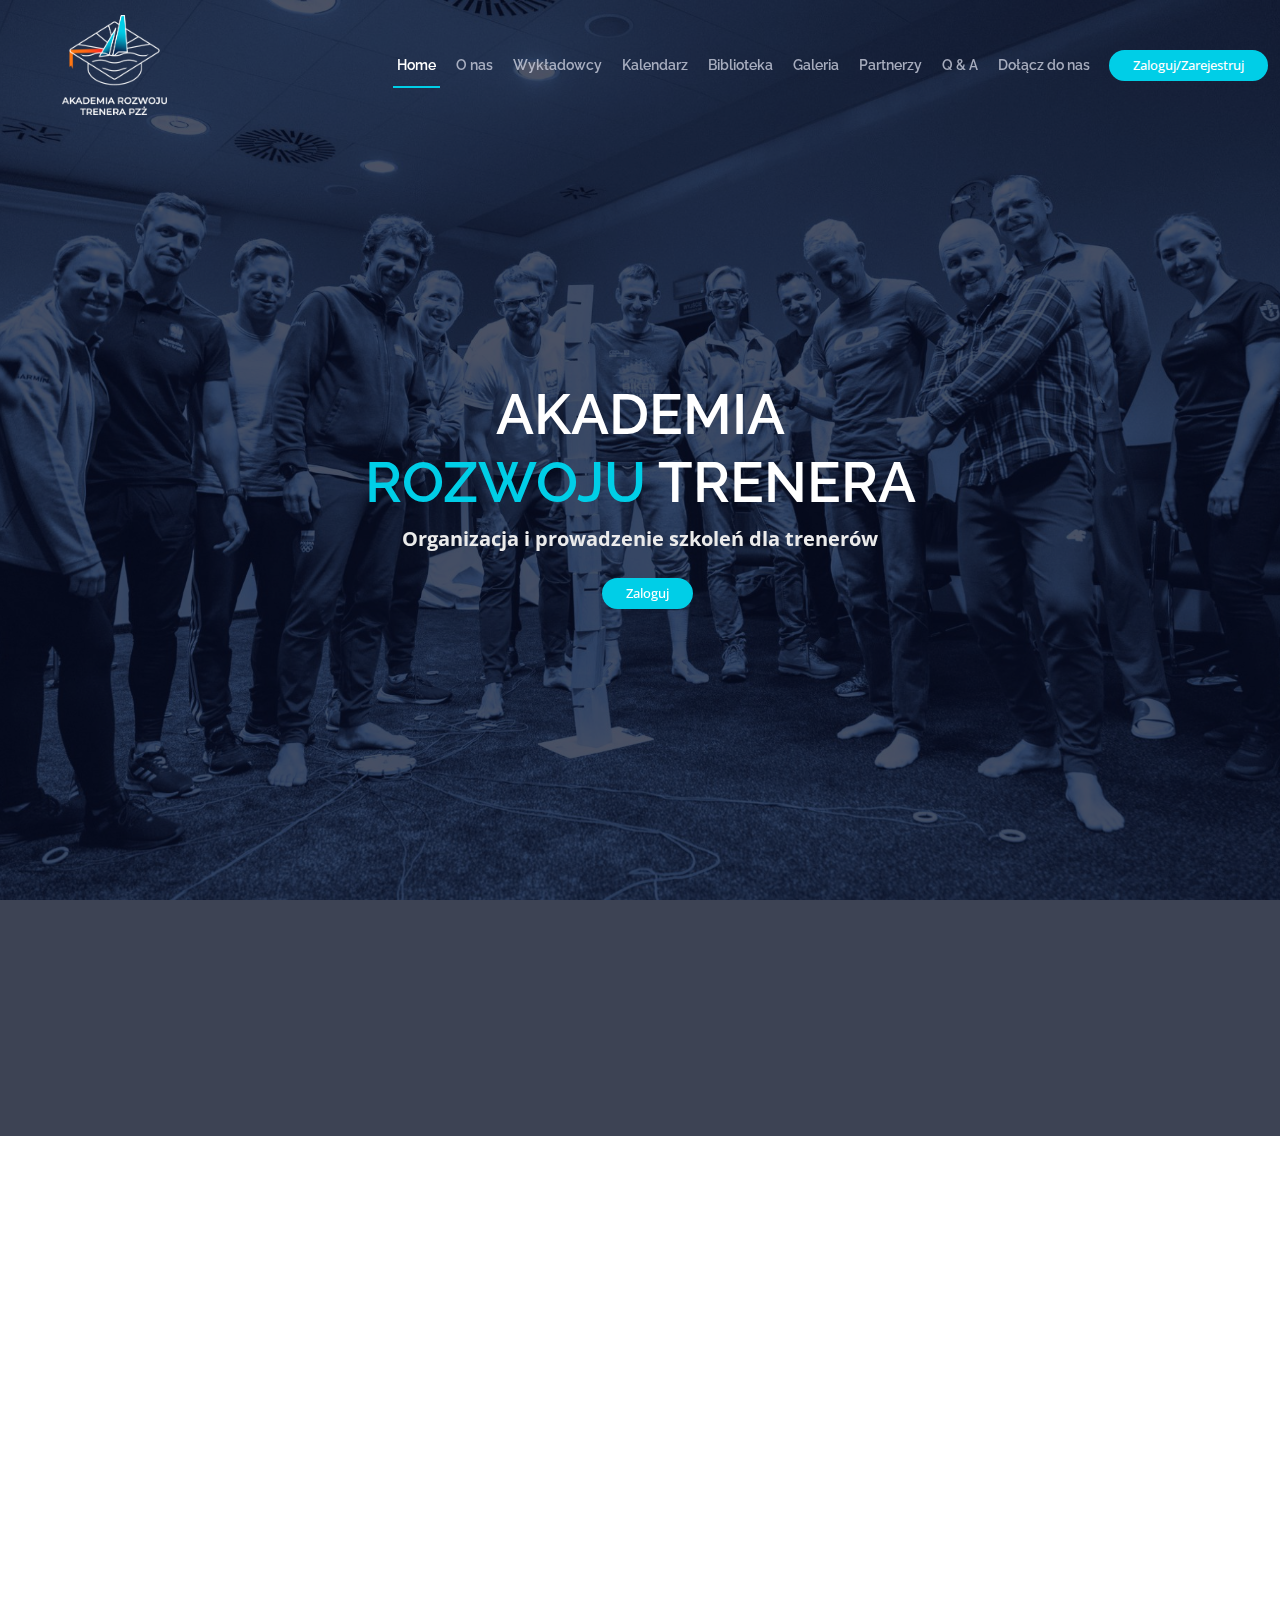
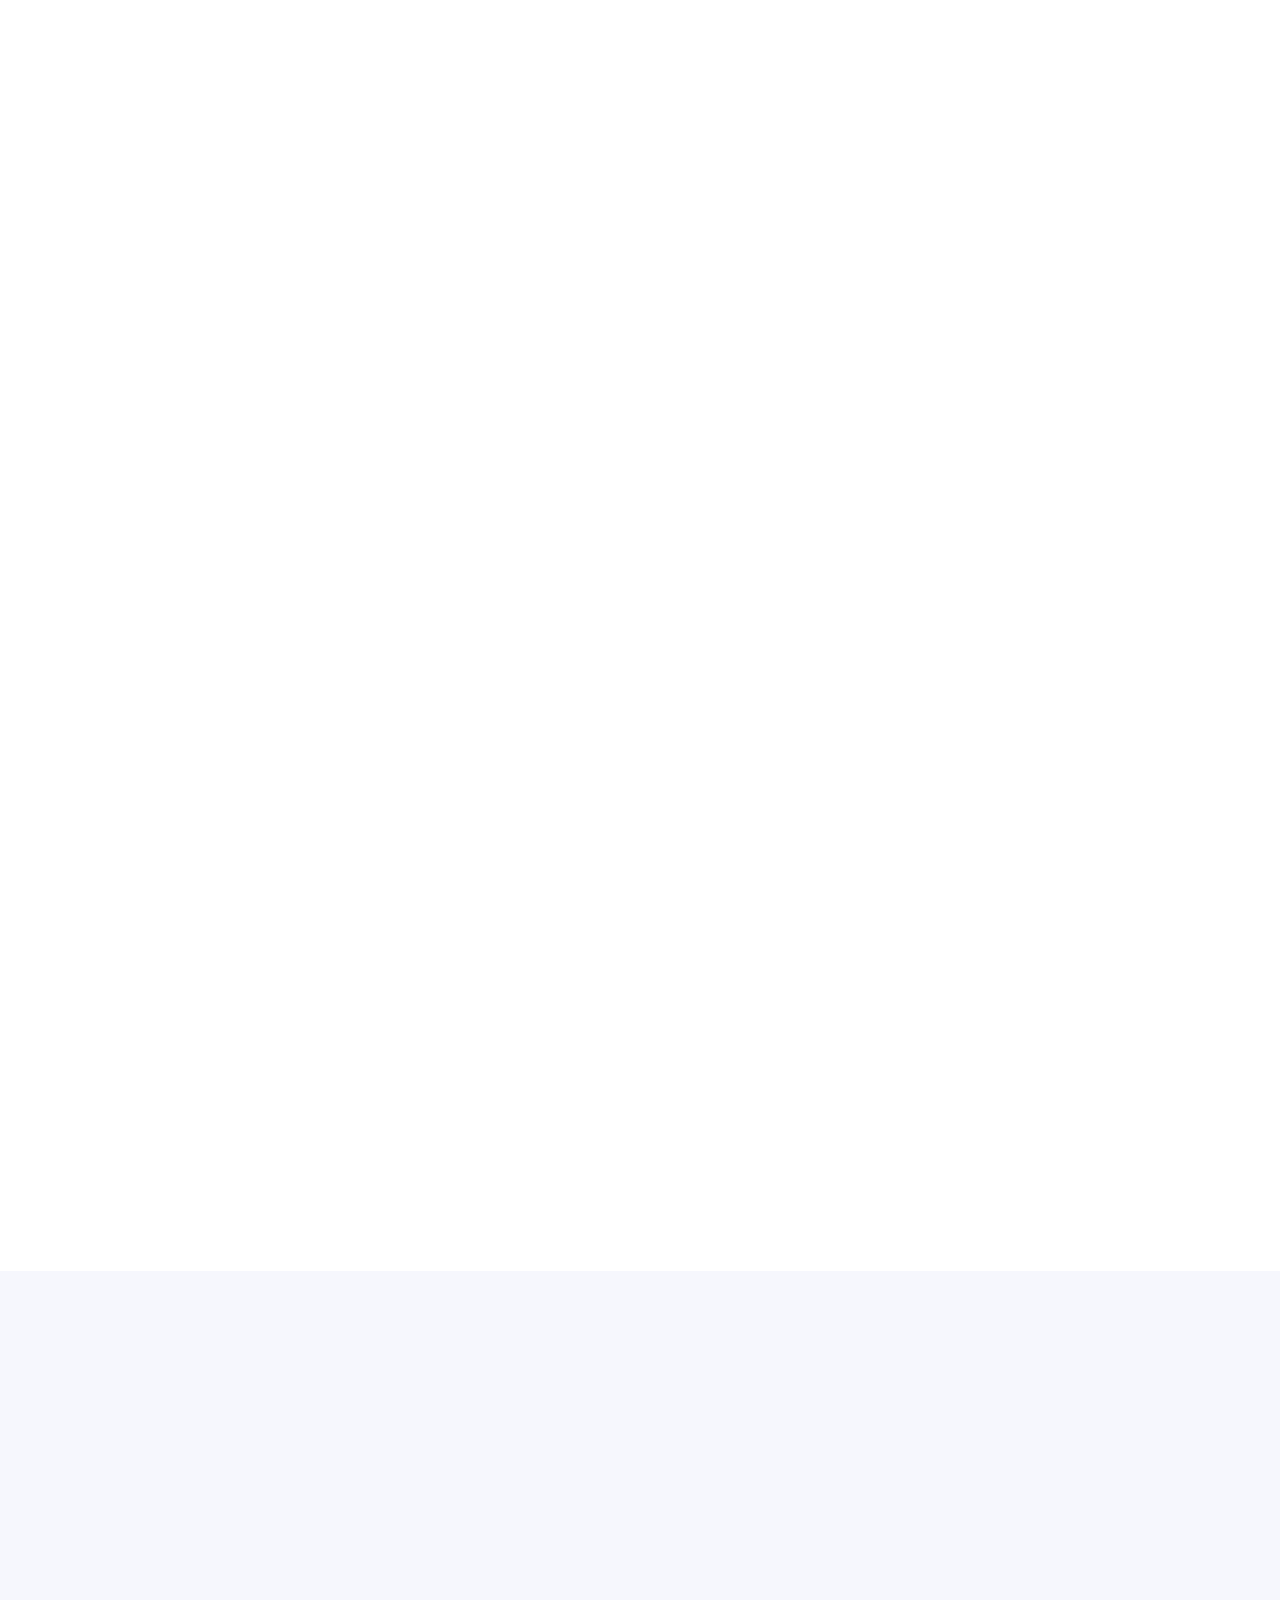
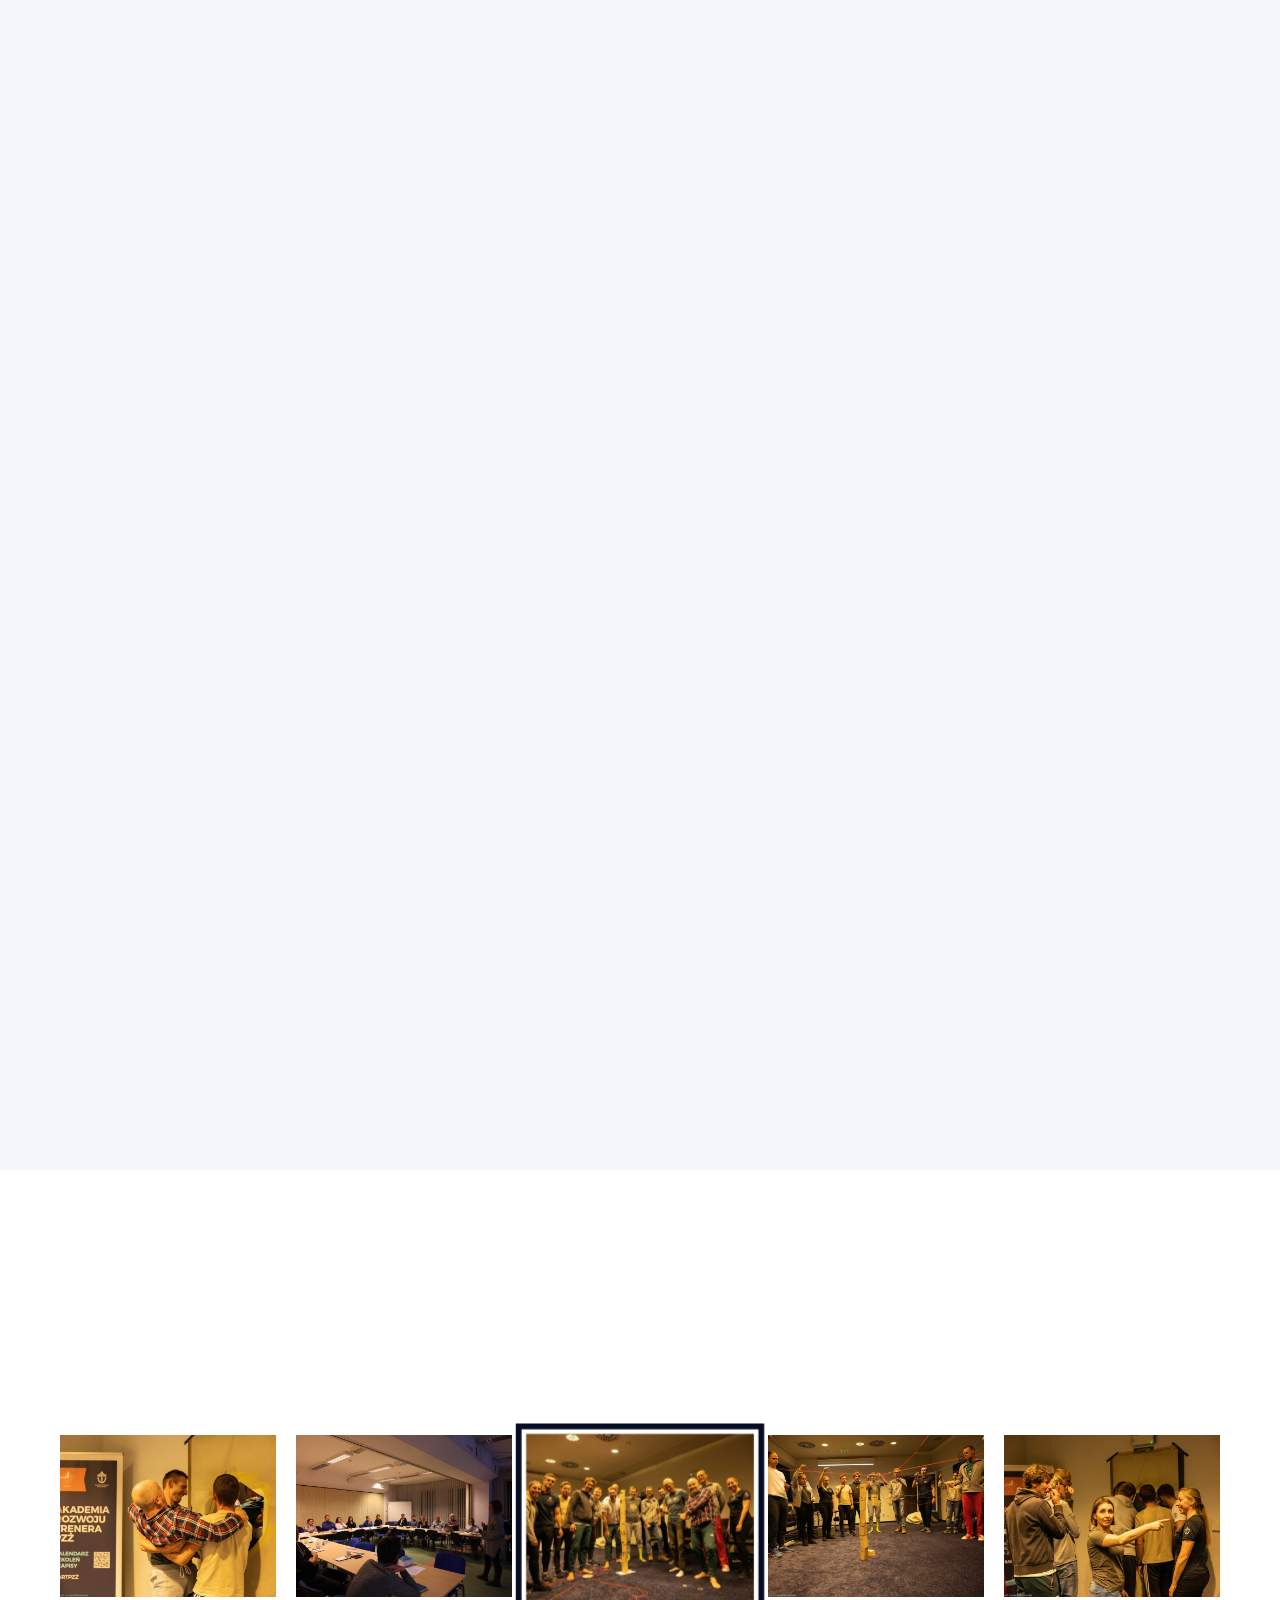
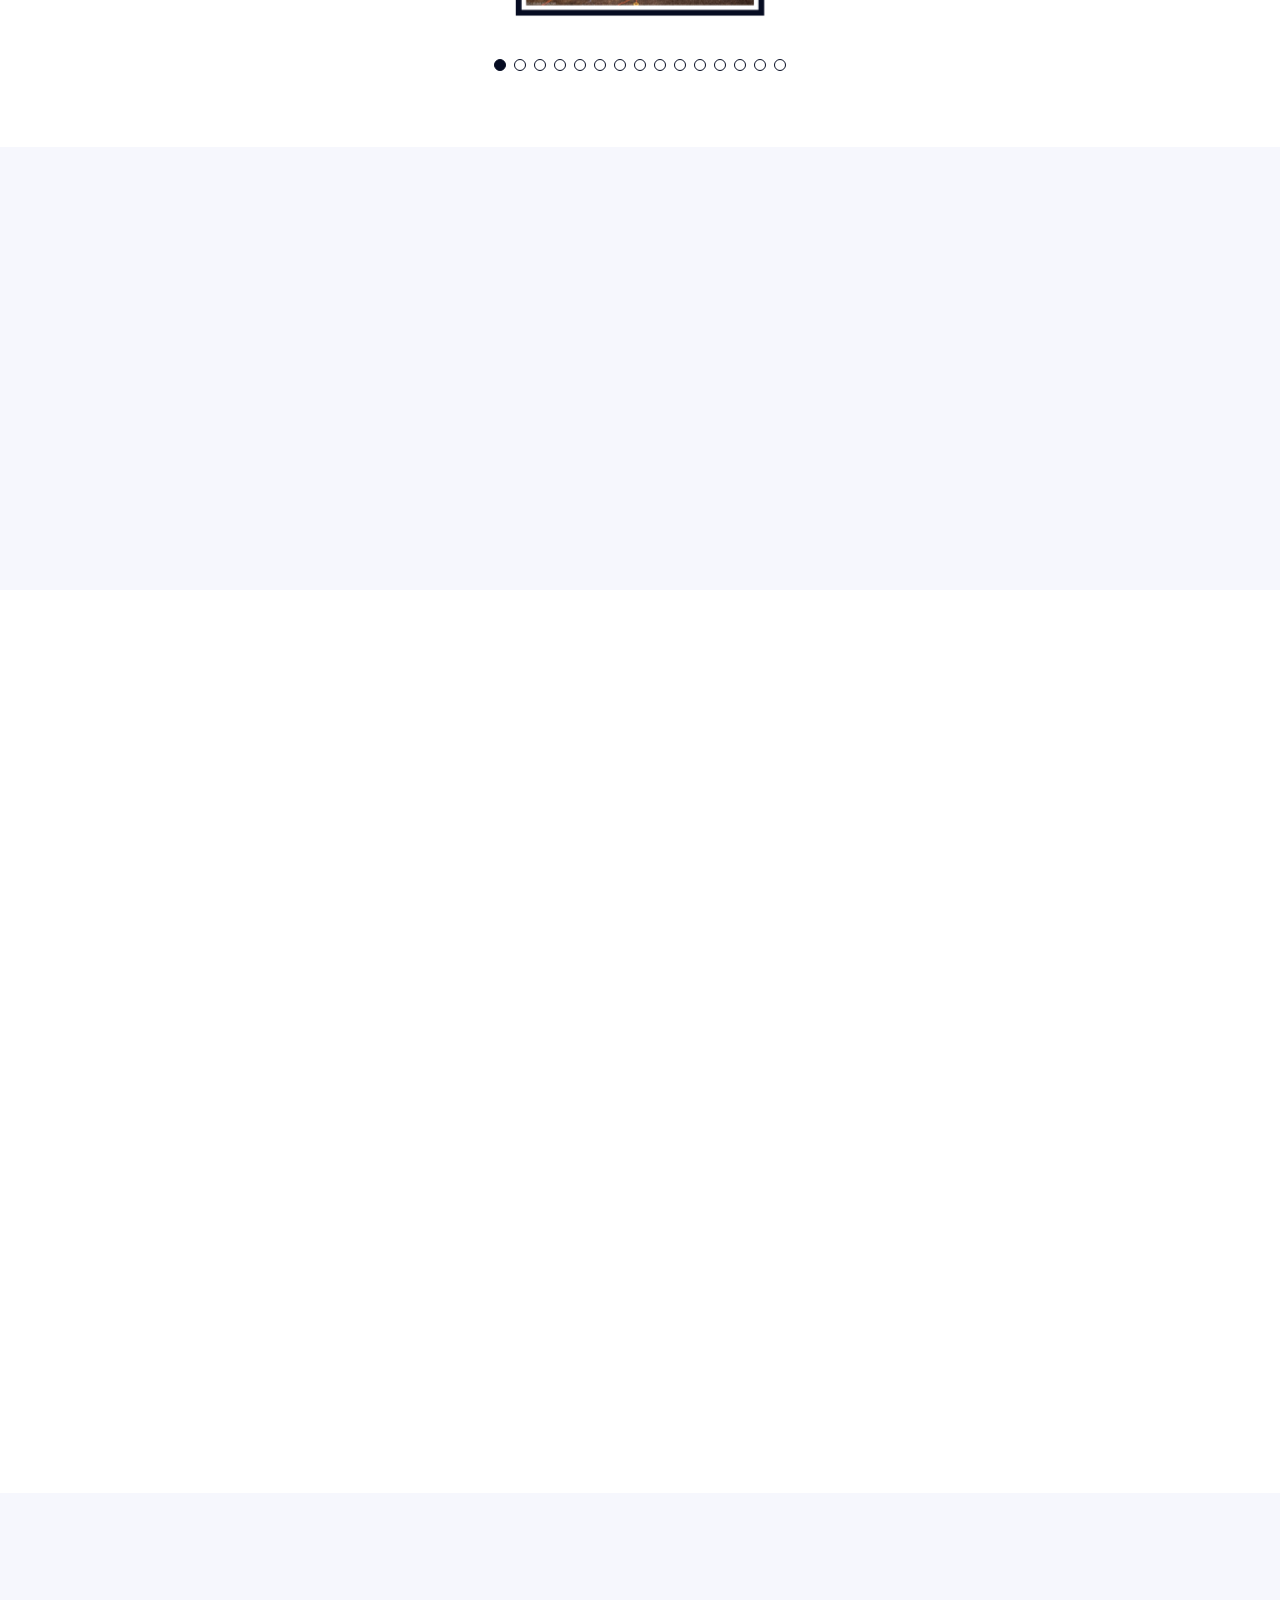
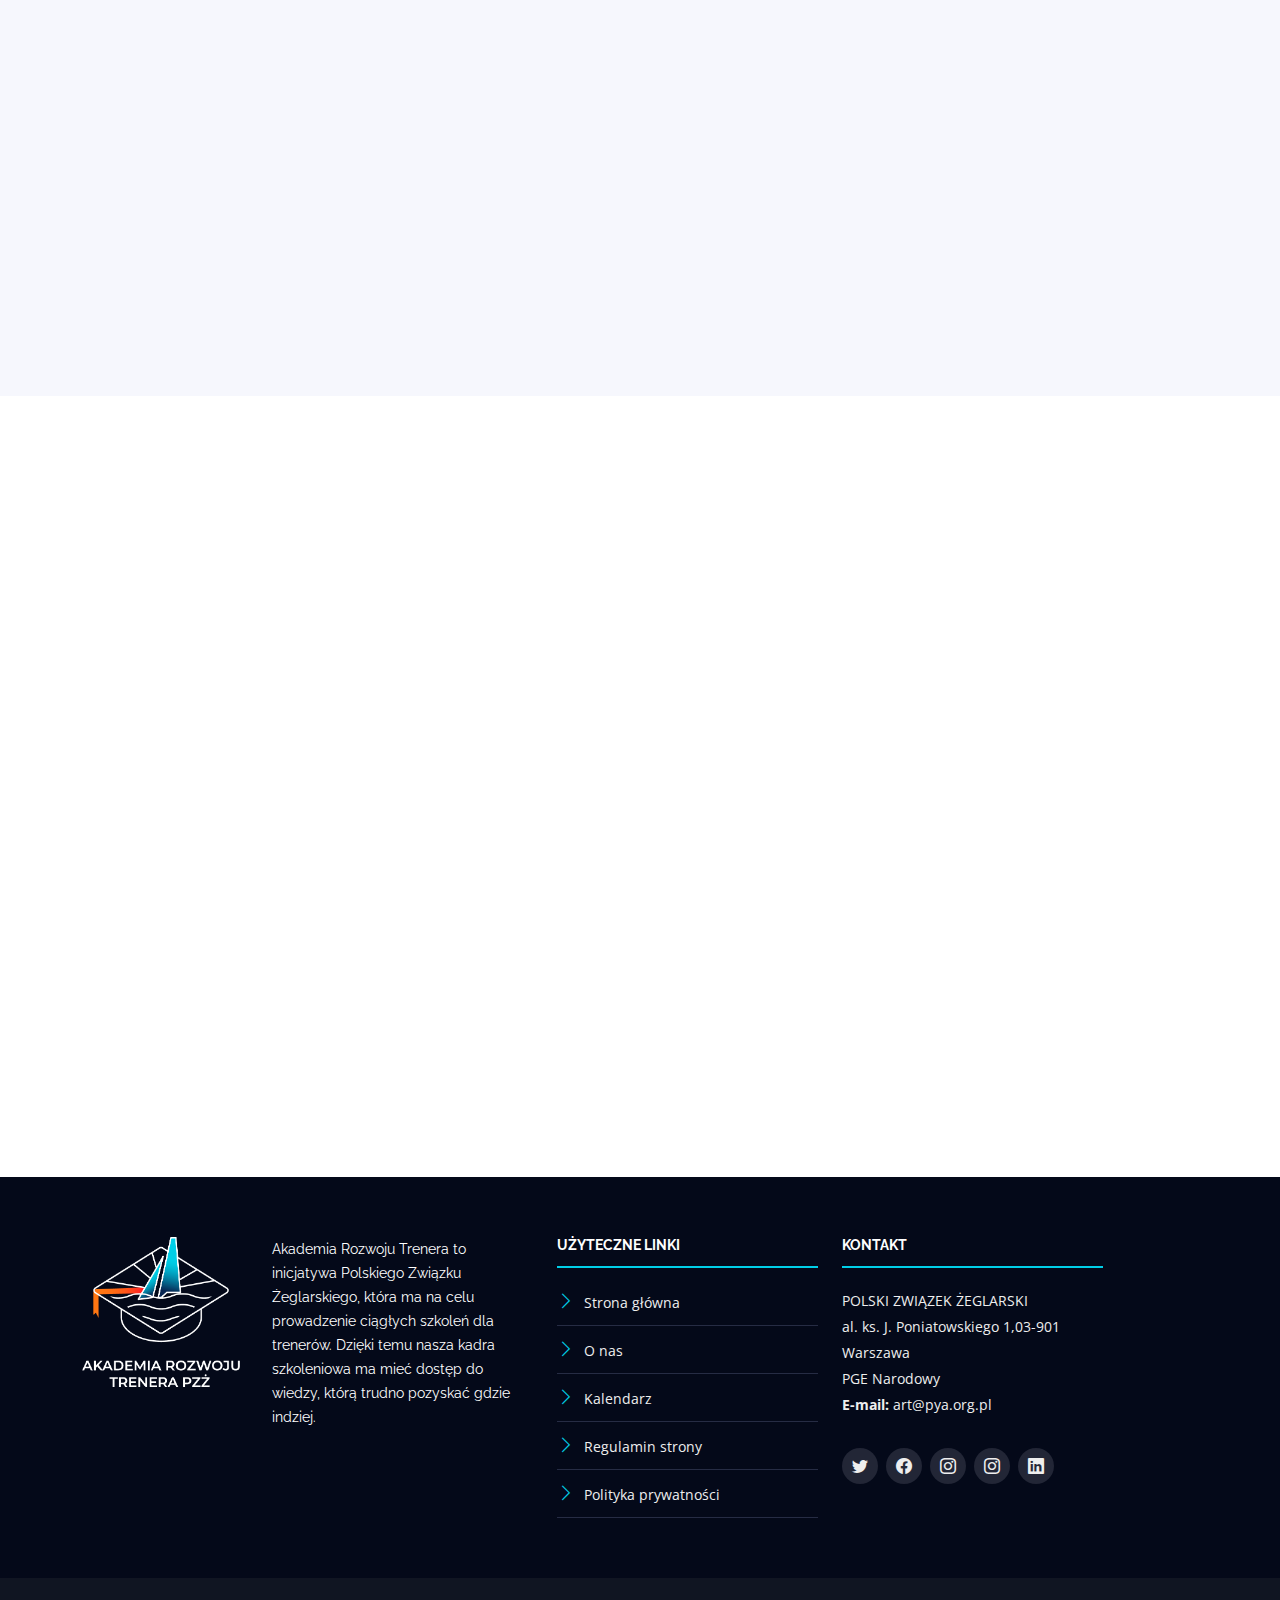
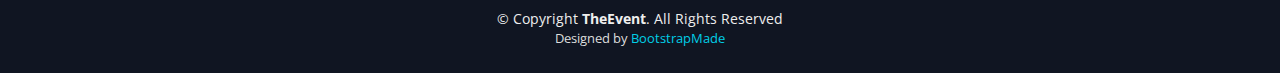
==== commit 1f7898ca: "logged changed" ====
--- a/logged-user.html
+++ b/logged-user.html
@@ -50,44 +50,28 @@
     <nav id="navbar" class="navbar order-last order-lg-0">
       <ul>
         <li><a class="nav-link scrollto active" href="#hero">Home</a></li>
-        <li><a class="nav-link scrollto" href="#about">About</a></li>
-        <li><a class="nav-link scrollto" href="#speakers">Speakers</a></li>
-        <li><a class="nav-link scrollto" href="#schedule">Schedule</a></li>
-        <li><a class="nav-link scrollto" href="#venue">Venue</a></li>
+        <li><a class="nav-link scrollto" href="#about">O nas</a></li>
+        <li><a class="nav-link scrollto" href="#speakers">Wykładowcy</a></li>
+        <li><a class="nav-link scrollto" href="#schedule">Kalendarz</a></li>
         <li><a class="nav-link scrollto" href="#hotels">Biblioteka</a></li>
-        <li><a class="nav-link scrollto" href="#gallery">Gallery</a></li>
-        <li><a class="nav-link scrollto" href="#supporters">Sponsors</a></li>
-        <!-- <li class="dropdown"><a href="#"><span>Drop Down</span> <i class="bi bi-chevron-down"></i></a>
-        <ul>
-          <li><a href="#">Drop Down 1</a></li>
-          <li class="dropdown"><a href="#"><span>Deep Drop Down</span> <i class="bi bi-chevron-right"></i></a>
-            <ul>
-              <li><a href="#">Deep Drop Down 1</a></li>
-              <li><a href="#">Deep Drop Down 2</a></li>
-              <li><a href="#">Deep Drop Down 3</a></li>
-              <li><a href="#">Deep Drop Down 4</a></li>
-              <li><a href="#">Deep Drop Down 5</a></li>
-            </ul>
-          </li>
-          <li><a href="#">Drop Down 2</a></li>
-          <li><a href="#">Drop Down 3</a></li>
-          <li><a href="#">Drop Down 4</a></li>
-        </ul>
-      </li> -->
-        <li><a class="nav-link scrollto" href="#contact">Contact</a></li>
+        <li><a class="nav-link scrollto" href="#gallery">Galeria</a></li>
+        <li><a class="nav-link scrollto" href="#supporters">Partnerzy</a></li>
+        <li><a class="nav-link scrollto" href="#faq">Q & A</a></li>
+        <li><a class="nav-link scrollto" href="#contact">Dołącz do nas</a></li>
       </ul>
       <i class="bi bi-list mobile-nav-toggle"></i>
     </nav><!-- .navbar -->
     <a class="buy-tickets scrollto" href="#login-register">Zaloguj/Zarejestruj</a>
 
   </div>
-</header><!-- End Header -->
+</header>
+<!-- End Header -->
 
 <!-- ======= Hero Section ======= -->
 <section id="hero">
   <div class="hero-container" data-aos="zoom-in" data-aos-delay="100">
     <h1 class="mb-2 pb-0">Akademia<br><span>Rozwoju</span> Trenera</h1>
-    <p class="mb-4 pb-0">Właśnie tak o</p>
+    <p class="mb-4 pb-0">Organizacja i prowadzenie szkoleń dla trenerów </p>
     <a class="buy-tickets" href="#login-register">Zaloguj</a>
   </div>
 </section><!-- End Hero Section -->
@@ -99,22 +83,18 @@
     <div class="container position-relative" data-aos="fade-up">
       <div class="row">
         <div class="col-lg-6">
-          <h2>About The Event</h2>
-          <p>Sed nam ut dolor qui repellendus iusto odit. Possimus inventore eveniet accusamus error amet eius aut
-            accusantium et. Non odit consequatur repudiandae sequi ea odio molestiae. Enim possimus sunt inventore in
-            est ut optio sequi unde.</p>
+          <h2>O nas</h2>
+          <p>Akademia Rozwoju Trenera to inicjatywa Polskiego Związku Żeglarskiego,
+            która ma na celu prowadzenie ciągłych szkoleń dla trenerów. Dzięki temu nasza kadra
+            szkoleniowa ma mieć dostęp do wiedzy, którą trudno pozyskać gdzie indziej.</p>
         </div>
         <div class="col-lg-3">
-          <h3>Where</h3>
-          <p>Downtown Conference Center, New York</p>
-        </div>
-        <div class="col-lg-3">
-          <h3>When</h3>
-          <p>Monday to Wednesday<br>10-12 December</p>
-        </div>
-      </div>
-    </div>
-  </section><!-- End About Section -->
+          <img src="assets/img/logo-pzz.png">
+        </div>
+      </div>
+    </div>
+  </section>
+  <!-- End About Section -->
 
   <!-- ======= Speakers Section ======= -->
   <section id="speakers">
@@ -129,8 +109,8 @@
           <div class="speaker" data-aos="fade-up" data-aos-delay="100">
             <img src="assets/img/speakers/1.jpg" alt="Speaker 1" class="img-fluid">
             <div class="details">
-              <h3><a href="speaker-details.html">Brenden Legros</a></h3>
-              <p>Quas alias incidunt</p>
+              <h3><a>JARED WEST</a></h3>
+              <p>Tematyka: </p>
             </div>
           </div>
         </div>
@@ -138,8 +118,8 @@
           <div class="speaker" data-aos="fade-up" data-aos-delay="200">
             <img src="assets/img/speakers/2.jpg" alt="Speaker 2" class="img-fluid">
             <div class="details">
-              <h3><a href="speaker-details.html">MARIUSZ GOLIŃSKI</a></h3>
-              <p>Absolwent AWF w Gdańsku. Od kilkunastu lat trener przygotowania motorycznego Kadry Seniorów Polskiego Związku Żeglarskiego i trener przygotowania motorycznego w Rehasport Clinic. </p>
+              <h3><a>MARIUSZ GOLIŃSKI</a></h3>
+              <p> Tematyka: </p>
             </div>
           </div>
         </div>
@@ -147,8 +127,8 @@
           <div class="speaker" data-aos="fade-up" data-aos-delay="300">
             <img src="assets/img/speakers/3.jpg" alt="Speaker 3" class="img-fluid">
             <div class="details">
-              <h3><a href="speaker-details.html">DANIEL KROKOSZ</a></h3>
-              <p>adiunkt na Akademii Wychowania Fizycznego i Sportu w Gdańsku. Posiada tytuł magistra psychologii (Uniwersytet Gdański), studia podyplomowe z psychologii sportu oraz stopień doktora nauk o sporcie.</p>
+              <h3><a>DANIEL KROKOSZ</a></h3>
+              <p> Tematyka: </p>
             </div>
           </div>
         </div>
@@ -156,8 +136,8 @@
           <div class="speaker" data-aos="fade-up" data-aos-delay="100">
             <img src="assets/img/speakers/4.jpg" alt="Speaker 4" class="img-fluid">
             <div class="details">
-              <h3><a href="speaker-details.html">MACIEJ RUTKOWSKI</a></h3>
-              <p>Polski windsurfer, dwukrotny V-ce Świata w latach 2018 i 2019, pierwszy Polak na podium PWA World Tour w konkurencji slalom (2018), młodzieżowy Mistrz Świata i Europy. </p>
+              <h3><a>MACIEJ RUTKOWSKI</a></h3>
+              <p> Tematyka: Marketing i sponsoring w sporcie </p>
             </div>
           </div>
         </div>
@@ -165,8 +145,8 @@
           <div class="speaker" data-aos="fade-up" data-aos-delay="200">
             <img src="assets/img/speakers/5.jpg" alt="Speaker 5" class="img-fluid">
             <div class="details">
-              <h3><a href="speaker-details.html">ZDZISŁAW STANIUL</a></h3>
-              <p>Dawniej zawodnik klasy 470, dzisiaj trener kadry narodowej. Absolwent gdańskiej AWF, z wykształcenia magister wychowania fizycznego. Posiada uprawnienia trenera II kl. </p>
+              <h3><a>ZDZISŁAW STANIUL</a></h3>
+              <p> Tematyka: </p>
             </div>
           </div>
         </div>
@@ -174,8 +154,8 @@
           <div class="speaker" data-aos="fade-up" data-aos-delay="300">
             <img src="assets/img/speakers/6.jpg" alt="Speaker 6" class="img-fluid">
             <div class="details">
-              <h3><a href="speaker-details.html">KRZYSZTOF KALATA</a></h3>
-              <p>Menadżer i trener biznesu z ponad 20 letnim doświadczeniem zdobytym w światowych korporacjach w sektorach usług, handlu wielkopowierzchniowym i finansowym.</p>
+              <h3><a>KRZYSZTOF KALATA</a></h3>
+              <p> Tematyka: </p>
             </div>
           </div>
         </div>
@@ -183,8 +163,8 @@
           <div class="speaker" data-aos="fade-up" data-aos-delay="100">
             <img src="assets/img/speakers/7.jpg" alt="Speaker 1" class="img-fluid">
             <div class="details">
-              <h3><a href="speaker-details.html">BARTOSZ KIEDROWSKI</a></h3>
-              <p>Fizjoterapeuta, absolwent fizjoterapii Akademii Wychowania Fizycznego w Poznaniu. Obecnie wykładowca i doktorant na Uniwersytecie Medycznym.</p>
+              <h3><a>BARTOSZ KIEDROWSKI</a></h3>
+              <p> Tematyka: </p>
             </div>
           </div>
         </div>
@@ -192,8 +172,8 @@
           <div class="speaker" data-aos="fade-up" data-aos-delay="200">
             <img src="assets/img/speakers/8.jpg" alt="Speaker 1" class="img-fluid">
             <div class="details">
-              <h3><a href="speaker-details.html">LESZEK KOSTAŃSKI</a></h3>
-              <p>Trener klasy mistrzowskiej żeglarstwa, dr nauk o kulturze fizycznej, instruktor narciarstwa PZN, jachtowy sternik morski PZŻ, motorowodny sternik morski. </p>
+              <h3><a>LESZEK KOSTAŃSKI</a></h3>
+              <p> Tematyka: </p>
             </div>
           </div>
         </div>
@@ -201,8 +181,8 @@
           <div class="speaker" data-aos="fade-up" data-aos-delay="300">
             <img src="assets/img/speakers/9.jpg" alt="Speaker 1" class="img-fluid">
             <div class="details">
-              <h3><a href="speaker-details.html">Brenden Legros</a></h3>
-              <p>Quas alias incidunt</p>
+              <h3><a>PAWEŁ KACPROWSKI</a></h3>
+              <p> Tematyka: </p>
             </div>
           </div>
         </div>
@@ -210,8 +190,8 @@
           <div class="speaker" data-aos="fade-up" data-aos-delay="100">
             <img src="assets/img/speakers/10.jpg" alt="Speaker 1" class="img-fluid">
             <div class="details">
-              <h3><a href="speaker-details.html">Brenden Legros</a></h3>
-              <p>Quas alias incidunt</p>
+              <h3><a>MAKSYMILIAN PAŚKO</a></h3>
+              <p>Tematyka: </p>
             </div>
           </div>
         </div>
@@ -219,8 +199,8 @@
           <div class="speaker" data-aos="fade-up" data-aos-delay="200">
             <img src="assets/img/speakers/11.jpg" alt="Speaker 1" class="img-fluid">
             <div class="details">
-              <h3><a href="speaker-details.html">Brenden Legros</a></h3>
-              <p>Quas alias incidunt</p>
+              <h3><a>SYLWIA BARASOW</a></h3>
+              <p>Tematyka: </p>
             </div>
           </div>
         </div>
@@ -228,8 +208,8 @@
           <div class="speaker" data-aos="fade-up" data-aos-delay="300">
             <img src="assets/img/speakers/12.jpg" alt="Speaker 1" class="img-fluid">
             <div class="details">
-              <h3><a href="speaker-details.html">Brenden Legros</a></h3>
-              <p>Quas alias incidunt</p>
+              <h3><a>ZOFIA TRUCHANOWICZ</a></h3>
+              <p>Tematyka: </p>
             </div>
           </div>
         </div>
@@ -237,8 +217,8 @@
           <div class="speaker" data-aos="fade-up" data-aos-delay="100">
             <img src="assets/img/speakers/13.jpg" alt="Speaker 1" class="img-fluid">
             <div class="details">
-              <h3><a href="speaker-details.html">Brenden Legros</a></h3>
-              <p>Quas alias incidunt</p>
+              <h3><a>GRZEGORZ PROKOPOWICZ</a></h3>
+              <p>Tematyka: </p>
             </div>
           </div>
         </div>
@@ -246,8 +226,8 @@
           <div class="speaker" data-aos="fade-up" data-aos-delay="200">
             <img src="assets/img/speakers/14.jpg" alt="Speaker 1" class="img-fluid">
             <div class="details">
-              <h3><a href="speaker-details.html">Brenden Legros</a></h3>
-              <p>Quas alias incidunt</p>
+              <h3><a>JAROSŁAW JANOWSKI</a></h3>
+              <p>Tematyka: </p>
             </div>
           </div>
         </div>
@@ -255,26 +235,26 @@
           <div class="speaker" data-aos="fade-up" data-aos-delay="300">
             <img src="assets/img/speakers/15.jpg" alt="Speaker 1" class="img-fluid">
             <div class="details">
-              <h3><a href="speaker-details.html">Brenden Legros</a></h3>
-              <p>Quas alias incidunt</p>
-            </div>
-          </div>
-        </div>
-      </div>
-    </div>
-
-  </section><!-- End Speakers Section -->
+              <h3><a>SZYMON DOBRZYŃSKI</a></h3>
+              <p>Tematyka: </p>
+            </div>
+          </div>
+        </div>
+      </div>
+    </div>
+
+  </section>
+  <!-- End Speakers Section -->
 
   <!-- ======= Schedule Section ======= -->
   <section id="schedule" class="section-with-bg">
     <div class="container" data-aos="fade-up">
       <div class="section-header">
-        <h2>Event Schedule</h2>
-        <p>Here is our event schedule</p>
-      </div>
-
-      <h3 class="sub-heading">Voluptatem nulla veniam soluta et corrupti consequatur neque eveniet officia. Eius
-        necessitatibus voluptatem quis labore perspiciatis quia.</h3>
+        <h2>KALENDARZ</h2>
+        <p>Poniżej znaduje się kalendarz wszystkich szkoleń Akademii Rozwoju Trenera </p>
+      </div>
+
+      <h3 class="sub-heading"> Znajdź interesującą tematykę i zapisz się już dziś. </h3>
 
       <div class="tab-content row justify-content-center" data-aos="fade-up" data-aos-delay="200">
 
@@ -283,30 +263,30 @@
 
 
           <div class="row schedule-item">
-            <div class="col-md-2"><date>23.10.2023</date></div>
+            <div class="col-md-2"><date>06.08.2023</date></div>
             <div class="col-md-8">
               <div class="speaker">
-                <img src="assets/img/speakers/1.jpg" alt="Brenden Legros">
-              </div>
-              <h4>Keynote <span>Brenden Legros</span></h4>
-              <p>Facere provident incidunt quos voluptas.</p>
+                <img src="assets/img/speakers/13.jpg" alt="Brenden Legros">
+              </div>
+              <h4> STACJONARNE, Puck <span>Grzegorz Prokopowicz</span></h4>
+              <p>Żywienie, a wysoki wynik sportowy. </p>
             </div>
             <div class="col-md-2 d-flex align-items-center justify-content-end">
-              <a class="buy-tickets scrollto" href="#login-register">Zapisz się</a>
+              <a class="buy-tickets scrollto" href="https://forms.office.com/pages/responsepage.aspx?id=AySM0-u2Wk2zUZt_BaR2T4LfpqHr575GoxdwPqRUeThUQlpQNVc1MTEzQkxEM0EzVEcxQ0IwNzBZSSQlQCN0PWcu">Zapisz się</a>
             </div>
           </div>
 
           <div class="row schedule-item">
-            <div class="col-md-2"><date>27.10.2023</date></div>
+            <div class="col-md-2"><date>15.08.2023</date></div>
             <div class="col-md-8">
               <div class="speaker">
                 <img src="assets/img/speakers/2.jpg" alt="Hubert Hirthe">
               </div>
-              <h4>Et voluptatem iusto dicta nobis. <span>Hubert Hirthe</span></h4>
-              <p>Maiores dignissimos neque qui cum accusantium ut sit sint inventore.</p>
+              <h4> ON-LINE <span>Milena & Team</span></h4>
+              <p>Psychologia</p>
             </div>
             <div class="col-md-2 d-flex align-items-center justify-content-end">
-              <a class="buy-tickets scrollto" href="#login-register">Zapisz się</a>
+              <a class="buy-tickets scrollto" href="https://forms.office.com/pages/responsepage.aspx?id=AySM0-u2Wk2zUZt_BaR2T4LfpqHr575GoxdwPqRUeThUQlpQNVc1MTEzQkxEM0EzVEcxQ0IwNzBZSSQlQCN0PWcu">Zapisz się</a>
             </div>
           </div>
 
@@ -316,11 +296,11 @@
               <div class="speaker">
                 <img src="assets/img/speakers/3.jpg" alt="Cole Emmerich">
               </div>
-              <h4>Explicabo et rerum quis et ut ea. <span>Cole Emmerich</span></h4>
-              <p>Veniam accusantium laborum nihil eos eaque accusantium aspernatur.</p>
+              <h4>ON-LINE/STACJONARNE <span> Imię i Nazwisko</span></h4>
+              <p>Tytuł.</p>
             </div>
             <div class="col-md-2 d-flex align-items-center justify-content-end">
-              <a class="buy-tickets scrollto" href="#login-register">Zapisz się</a>
+              <a class="buy-tickets scrollto" href="https://forms.office.com/pages/responsepage.aspx?id=AySM0-u2Wk2zUZt_BaR2T4LfpqHr575GoxdwPqRUeThUQlpQNVc1MTEzQkxEM0EzVEcxQ0IwNzBZSSQlQCN0PWcu">Zapisz się</a>
             </div>
           </div>
 
@@ -330,11 +310,11 @@
               <div class="speaker">
                 <img src="assets/img/speakers/4.jpg" alt="Jack Christiansen">
               </div>
-              <h4>Qui non qui vel amet culpa sequi. <span>Jack Christiansen</span></h4>
-              <p>Nam ex distinctio voluptatem doloremque suscipit iusto.</p>
+              <h4>ON-LINE/STACJONARNE <span>Imię i Nazwisko</span></h4>
+              <p>Tytuł.</p>
             </div>
             <div class="col-md-2 d-flex align-items-center justify-content-end">
-              <a class="buy-tickets scrollto" href="#login-register">Zapisz się</a>
+              <a class="buy-tickets scrollto" href="https://forms.office.com/pages/responsepage.aspx?id=AySM0-u2Wk2zUZt_BaR2T4LfpqHr575GoxdwPqRUeThUQlpQNVc1MTEzQkxEM0EzVEcxQ0IwNzBZSSQlQCN0PWcu">Zapisz się</a>
             </div>
           </div>
 
@@ -344,11 +324,11 @@
               <div class="speaker">
                 <img src="assets/img/speakers/5.jpg" alt="Alejandrin Littel">
               </div>
-              <h4>Quos ratione neque expedita asperiores. <span>Alejandrin Littel</span></h4>
-              <p>Eligendi quo eveniet est nobis et ad temporibus odio quo.</p>
+              <h4>ON-LINE/STACJONARNE <span>Imię i Nazwisko</span></h4>
+              <p>Tytuł.</p>
             </div>
             <div class="col-md-2 d-flex align-items-center justify-content-end">
-              <a class="buy-tickets scrollto" href="#login-register">Zapisz się</a>
+              <a class="buy-tickets scrollto" href="https://forms.office.com/pages/responsepage.aspx?id=AySM0-u2Wk2zUZt_BaR2T4LfpqHr575GoxdwPqRUeThUQlpQNVc1MTEzQkxEM0EzVEcxQ0IwNzBZSSQlQCN0PWcu">Zapisz się</a>
             </div>
           </div>
 
@@ -358,11 +338,11 @@
               <div class="speaker">
                 <img src="assets/img/speakers/6.jpg" alt="Willow Trantow">
               </div>
-              <h4>Quo qui praesentium nesciunt <span>Willow Trantow</span></h4>
-              <p>Voluptatem et alias dolorum est aut sit enim neque veritatis.</p>
+              <h4>ON-LINE/STACJONARNE <span>Willow Trantow</span></h4>
+              <p>Tytuł.</p>
             </div>
             <div class="col-md-2 d-flex align-items-center justify-content-end">
-              <a class="buy-tickets scrollto" href="#login-register">Zapisz się</a>
+              <a class="buy-tickets scrollto" href="https://forms.office.com/pages/responsepage.aspx?id=AySM0-u2Wk2zUZt_BaR2T4LfpqHr575GoxdwPqRUeThUQlpQNVc1MTEzQkxEM0EzVEcxQ0IwNzBZSSQlQCN0PWcu">Zapisz się</a>
             </div>
           </div>
 
@@ -374,104 +354,6 @@
 
   </section><!-- End Schedule Section -->
 
-  <!-- ======= Venue Section ======= -->
-  <section id="venue">
-
-    <div class="container-fluid" data-aos="fade-up">
-
-      <div class="section-header">
-        <h2>Event Venue</h2>
-        <p>Event venue location info and gallery</p>
-      </div>
-
-      <div class="row g-0">
-        <div class="col-lg-6 venue-map">
-          <iframe src="https://www.google.com/maps/embed?pb=!1m14!1m8!1m3!1d12097.433213460943!2d-74.0062269!3d40.7101282!3m2!1i1024!2i768!4f13.1!3m3!1m2!1s0x0%3A0xb89d1fe6bc499443!2sDowntown+Conference+Center!5e0!3m2!1smk!2sbg!4v1539943755621" frameborder="0" style="border:0" allowfullscreen></iframe>
-        </div>
-
-        <div class="col-lg-6 venue-info">
-          <div class="row justify-content-center">
-            <div class="col-11 col-lg-8 position-relative">
-              <h3>Downtown Conference Center, New York</h3>
-              <p>Iste nobis eum sapiente sunt enim dolores labore accusantium autem. Cumque beatae ipsam. Est quae sit qui voluptatem corporis velit. Qui maxime accusamus possimus. Consequatur sequi et ea suscipit enim nesciunt quia velit.</p>
-            </div>
-          </div>
-        </div>
-      </div>
-
-    </div>
-
-    <div class="container-fluid venue-gallery-container" data-aos="fade-up" data-aos-delay="100">
-      <div class="row g-0">
-
-        <div class="col-lg-3 col-md-4">
-          <div class="venue-gallery">
-            <a href="assets/img/venue-gallery/1.jpg" class="glightbox" data-gall="venue-gallery">
-              <img src="assets/img/venue-gallery/1.jpg" alt="" class="img-fluid">
-            </a>
-          </div>
-        </div>
-
-        <div class="col-lg-3 col-md-4">
-          <div class="venue-gallery">
-            <a href="assets/img/venue-gallery/2.jpg" class="glightbox" data-gall="venue-gallery">
-              <img src="assets/img/venue-gallery/2.jpg" alt="" class="img-fluid">
-            </a>
-          </div>
-        </div>
-
-        <div class="col-lg-3 col-md-4">
-          <div class="venue-gallery">
-            <a href="assets/img/venue-gallery/3.jpg" class="glightbox" data-gall="venue-gallery">
-              <img src="assets/img/venue-gallery/3.jpg" alt="" class="img-fluid">
-            </a>
-          </div>
-        </div>
-
-        <div class="col-lg-3 col-md-4">
-          <div class="venue-gallery">
-            <a href="assets/img/venue-gallery/4.jpg" class="glightbox" data-gall="venue-gallery">
-              <img src="assets/img/venue-gallery/4.jpg" alt="" class="img-fluid">
-            </a>
-          </div>
-        </div>
-
-        <div class="col-lg-3 col-md-4">
-          <div class="venue-gallery">
-            <a href="assets/img/venue-gallery/5.jpg" class="glightbox" data-gall="venue-gallery">
-              <img src="assets/img/venue-gallery/5.jpg" alt="" class="img-fluid">
-            </a>
-          </div>
-        </div>
-
-        <div class="col-lg-3 col-md-4">
-          <div class="venue-gallery">
-            <a href="assets/img/venue-gallery/6.jpg" class="glightbox" data-gall="venue-gallery">
-              <img src="assets/img/venue-gallery/6.jpg" alt="" class="img-fluid">
-            </a>
-          </div>
-        </div>
-
-        <div class="col-lg-3 col-md-4">
-          <div class="venue-gallery">
-            <a href="assets/img/venue-gallery/7.jpg" class="glightbox" data-gall="venue-gallery">
-              <img src="assets/img/venue-gallery/7.jpg" alt="" class="img-fluid">
-            </a>
-          </div>
-        </div>
-
-        <div class="col-lg-3 col-md-4">
-          <div class="venue-gallery">
-            <a href="assets/img/venue-gallery/8.jpg" class="glightbox" data-gall="venue-gallery">
-              <img src="assets/img/venue-gallery/8.jpg" alt="" class="img-fluid">
-            </a>
-          </div>
-        </div>
-
-      </div>
-    </div>
-
-  </section><!-- End Venue Section -->
 
   <!-- ======= Hotels Section ======= -->
   <section id="hotels" class="section-with-bg">
@@ -479,61 +361,18 @@
     <div class="container" data-aos="fade-up">
       <div class="section-header">
         <h2>Biblioteka</h2>
-        <p>Pliki do pobrania</p>
-      </div>
-
-      <div class="row" data-aos="fade-up" data-aos-delay="100">
+        <p></p>
+      </div>
+
+      <div class="row justify-content-center" data-aos="fade-up" data-aos-delay="100">
 
         <div class="col-lg-4 col-md-6">
           <div class="hotel">
             <div class="hotel-img">
-              <img src="assets/img/hotels/1.jpg" alt="Hotel 1" class="img-fluid">
-            </div>
-            <h3><a href="#">Hotel 1</a></h3>
-            <div class="stars">
-              <i class="bi bi-star-fill"></i>
-              <i class="bi bi-star-fill"></i>
-              <i class="bi bi-star-fill"></i>
-              <i class="bi bi-star-fill"></i>
-              <i class="bi bi-star-fill"></i>
-            </div>
-            <p>0.4 Mile from the Venue</p>
-          </div>
-        </div>
-
-        <div class="col-lg-4 col-md-6">
-          <div class="hotel">
-            <div class="hotel-img">
-              <img src="assets/img/hotels/2.jpg" alt="Hotel 2" class="img-fluid">
-            </div>
-            <h3><a href="#">Hotel 2</a></h3>
-            <div class="stars">
-              <i class="bi bi-star-fill"></i>
-              <i class="bi bi-star-fill"></i>
-              <i class="bi bi-star-fill"></i>
-              <i class="bi bi-star-fill"></i>
-              <i class="bi bi-star-fill-half-full"></i>
-            </div>
-            <p>0.5 Mile from the Venue</p>
-          </div>
-        </div>
-
-        <div class="col-lg-4 col-md-6">
-          <div class="hotel">
-            <div class="hotel-img">
-              <img src="assets/img/hotels/3.jpg" alt="Hotel 3" class="img-fluid">
-            </div>
-            <h3><a href="#">Hotel 3</a></h3>
-            <div class="stars">
-              <i class="bi bi-star-fill"></i>
-              <i class="bi bi-star-fill"></i>
-              <i class="bi bi-star-fill"></i>
-              <i class="bi bi-star-fill"></i>
-            </div>
-            <p>0.6 Mile from the Venue</p>
-          </div>
-        </div>
-
+              <a href="https://pya.org.pl/files/art_pzz/doc/art-pzz-biblioteka.pdf"><img src="assets/img/hotels/1.jpg" alt="Hotel 1" class="img-fluid"></a>
+            </div>
+          </div>
+        </div>
       </div>
     </div>
 
@@ -544,8 +383,8 @@
 
     <div class="container" data-aos="fade-up">
       <div class="section-header">
-        <h2>Gallery</h2>
-        <p>Check our gallery from the recent events</p>
+        <h2>Galeria</h2>
+        <p>Sprawdź zdjęcia z odbytych szkoleń</p>
       </div>
     </div>
 
@@ -559,18 +398,26 @@
         <div class="swiper-slide"><a href="assets/img/gallery/6.jpg" class="gallery-lightbox"><img src="assets/img/gallery/6.jpg" class="img-fluid" alt=""></a></div>
         <div class="swiper-slide"><a href="assets/img/gallery/7.jpg" class="gallery-lightbox"><img src="assets/img/gallery/7.jpg" class="img-fluid" alt=""></a></div>
         <div class="swiper-slide"><a href="assets/img/gallery/8.jpg" class="gallery-lightbox"><img src="assets/img/gallery/8.jpg" class="img-fluid" alt=""></a></div>
+        <div class="swiper-slide"><a href="assets/img/gallery/9.jpg" class="gallery-lightbox"><img src="assets/img/gallery/9.jpg" class="img-fluid" alt=""></a></div>
+        <div class="swiper-slide"><a href="assets/img/gallery/10.jpg" class="gallery-lightbox"><img src="assets/img/gallery/10.jpg" class="img-fluid" alt=""></a></div>
+        <div class="swiper-slide"><a href="assets/img/gallery/11.jpg" class="gallery-lightbox"><img src="assets/img/gallery/11.jpg" class="img-fluid" alt=""></a></div>
+        <div class="swiper-slide"><a href="assets/img/gallery/12.jpg" class="gallery-lightbox"><img src="assets/img/gallery/12.jpg" class="img-fluid" alt=""></a></div>
+        <div class="swiper-slide"><a href="assets/img/gallery/13.jpg" class="gallery-lightbox"><img src="assets/img/gallery/13.jpg" class="img-fluid" alt=""></a></div>
+        <div class="swiper-slide"><a href="assets/img/gallery/14.jpg" class="gallery-lightbox"><img src="assets/img/gallery/14.jpg" class="img-fluid" alt=""></a></div>
+        <div class="swiper-slide"><a href="assets/img/gallery/15.jpg" class="gallery-lightbox"><img src="assets/img/gallery/15.jpg" class="img-fluid" alt=""></a></div>
       </div>
       <div class="swiper-pagination"></div>
     </div>
 
-  </section><!-- End Gallery Section -->
+  </section>
+  <!-- End Gallery Section -->
 
   <!-- ======= Supporters Section ======= -->
   <section id="supporters" class="section-with-bg">
 
     <div class="container" data-aos="fade-up">
       <div class="section-header">
-        <h2>Sponsors</h2>
+        <h2>Partnerzy</h2>
       </div>
 
       <div class="row no-gutters supporters-wrap clearfix" data-aos="zoom-in" data-aos-delay="100">
@@ -593,41 +440,12 @@
           </div>
         </div>
 
-        <div class="col-lg-3 col-md-4 col-xs-6">
-          <div class="supporter-logo">
-            <img src="assets/img/supporters/4.png" class="img-fluid" alt="">
-          </div>
-        </div>
-
-        <div class="col-lg-3 col-md-4 col-xs-6">
-          <div class="supporter-logo">
-            <img src="assets/img/supporters/5.png" class="img-fluid" alt="">
-          </div>
-        </div>
-
-        <div class="col-lg-3 col-md-4 col-xs-6">
-          <div class="supporter-logo">
-            <img src="assets/img/supporters/6.png" class="img-fluid" alt="">
-          </div>
-        </div>
-
-        <div class="col-lg-3 col-md-4 col-xs-6">
-          <div class="supporter-logo">
-            <img src="assets/img/supporters/7.png" class="img-fluid" alt="">
-          </div>
-        </div>
-
-        <div class="col-lg-3 col-md-4 col-xs-6">
-          <div class="supporter-logo">
-            <img src="assets/img/supporters/8.png" class="img-fluid" alt="">
-          </div>
-        </div>
-
-      </div>
-
-    </div>
-
-  </section><!-- End Sponsors Section -->
+      </div>
+
+    </div>
+
+  </section>
+  <!-- End Sponsors Section -->
 
   <!-- =======  F.A.Q Section ======= -->
   <section id="faq">
@@ -740,32 +558,15 @@
 
     </div>
 
-  </section><!-- End  F.A.Q Section -->
-
-  <!-- ======= Subscribe Section ======= -->
-  <section id="subscribe">
-    <div class="container" data-aos="zoom-in">
-      <div class="section-header">
-        <h2>Newsletter</h2>
-        <p>Rerum numquam illum recusandae quia mollitia consequatur.</p>
-      </div>
-
-      <form method="POST" action="#">
-        <div class="row justify-content-center">
-          <div class="col-lg-6 col-md-10 d-flex">
-            <input type="text" class="form-control" placeholder="Enter your Email">
-            <button type="submit" class="ms-2">Subscribe</button>
-          </div>
-        </div>
-      </form>
-
-    </div>
-  </section><!-- End Subscribe Section -->
+  </section>
+  <!-- End  F.A.Q Section -->
+
 
   <!-- ======= Buy Ticket Section ======= -->
   <section id="login-register" class="section-with-bg">
     <div class="container" data-aos="fade-up">
       <div class="section-header">
+        <div style="height: 60px;"></div>
         <h2>Zaloguj/Zarejestruj</h2>
         <p>Zaloguj się lub zarejestruj, aby uzyskać dostęp do naszych usług.</p>
       </div>
@@ -775,7 +576,7 @@
             <div class="card-body">
               <h5 class="card-title text-muted text-uppercase text-center">Logowanie</h5>
               <hr>
-              <form method="POST" action="login.php">
+              <form method="POST" action="logged-user.html">
                 <div class="form-group">
                   <input type="text" class="form-control" name="username" placeholder="Nazwa użytkownika">
                 </div>
@@ -783,7 +584,7 @@
                   <input type="password" class="form-control" name="password" placeholder="Hasło">
                 </div>
                 <div class="text-center mt-3">
-                  <a class="buy-tickets" href="login.php">Zaloguj się</a>
+                  <a class="buy-tickets" href="logged-user.html">Zaloguj się</a>
                 </div>
               </form>
             </div>
@@ -794,7 +595,7 @@
             <div class="card-body">
               <h5 class="card-title text-muted text-uppercase text-center">Rejestracja</h5>
               <hr>
-              <form method="POST" action="register.php">
+              <form method="POST" action="register.html">
                 <div class="form-group">
                   <input type="text" class="form-control" name="new-username" placeholder="Nowa nazwa użytkownika">
                 </div>
@@ -802,7 +603,7 @@
                   <input type="password" class="form-control" name="new-password" placeholder="Nowe hasło">
                 </div>
                 <div class="text-center mt-3">
-                  <a class="buy-tickets" href="register.php">Zarejestruj się</a>
+                  <a class="buy-tickets" href="register.html">Zarejestruj się</a>
                 </div>
               </form>
             </div>
@@ -820,33 +621,31 @@
     <div class="container" data-aos="fade-up">
 
       <div class="section-header">
-        <h2>Contact Us</h2>
-        <p>Nihil officia ut sint molestiae tenetur.</p>
+        <h2>Dołącz do nas</h2>
+        <p>Chcesz zostać wykładowcą ART?</p>
+        <p>Po złożonym wniosku umówimy się na spotkanie</p>
       </div>
 
       <div class="row contact-info">
 
         <div class="col-md-4">
           <div class="contact-address">
-            <i class="bi bi-geo-alt"></i>
-            <h3>Address</h3>
-            <address>A108 Adam Street, NY 535022, USA</address>
+            <h3>Tematyka</h3>
+            <address>Czym chciałbyś się podzielić?</address>
           </div>
         </div>
 
         <div class="col-md-4">
           <div class="contact-phone">
-            <i class="bi bi-phone"></i>
-            <h3>Phone Number</h3>
-            <p><a href="tel:+155895548855">+1 5589 55488 55</a></p>
+            <h3>Twoje doświadczenie</h3>
+            <p>Prowadziłeś już jakieś szkolenia?</p>
           </div>
         </div>
 
         <div class="col-md-4">
           <div class="contact-email">
-            <i class="bi bi-envelope"></i>
-            <h3>Email</h3>
-            <p><a href="mailto:info@example.com">info@example.com</a></p>
+            <h3>Zapotrzebowanie</h3>
+            <p>Czy uważasz, że na twój kurs będzie duże zainteresowanie?</p>
           </div>
         </div>
 
@@ -856,29 +655,30 @@
         <form action="forms/contact.php" method="post" role="form" class="php-email-form">
           <div class="row">
             <div class="form-group col-md-6">
-              <input type="text" name="name" class="form-control" id="name" placeholder="Your Name" required>
+              <input type="text" name="name" class="form-control" id="name" placeholder="Imię" required>
             </div>
             <div class="form-group col-md-6 mt-3 mt-md-0">
-              <input type="email" class="form-control" name="email" id="email" placeholder="Your Email" required>
+              <input type="email" class="form-control" name="email" id="email" placeholder="Adres e-mail" required>
             </div>
           </div>
           <div class="form-group mt-3">
-            <input type="text" class="form-control" name="subject" id="subject" placeholder="Subject" required>
+            <input type="text" class="form-control" name="subject" id="subject" placeholder="Doświadczenie" required>
           </div>
           <div class="form-group mt-3">
-            <textarea class="form-control" name="message" rows="5" placeholder="Message" required></textarea>
+            <textarea class="form-control" name="message" rows="5" placeholder="Kilka słów o sobie" required></textarea>
           </div>
           <div class="my-3">
             <div class="loading">Loading</div>
             <div class="error-message"></div>
             <div class="sent-message">Your message has been sent. Thank you!</div>
           </div>
-          <div class="text-center"><button type="submit">Send Message</button></div>
+          <div class="text-center"><button type="submit">Wyślij wniosek</button></div>
         </form>
       </div>
 
     </div>
-  </section><!-- End Contact Section -->
+  </section>
+  <!-- End Contact Section -->
 
 </main><!-- End #main -->
 
@@ -888,41 +688,33 @@
     <div class="container">
       <div class="row">
 
+        <div class="col-lg-2 col-md-6 footer-info">
+          <img src="assets/img/logo.png" alt="TheEvenet">
+        </div>
+
         <div class="col-lg-3 col-md-6 footer-info">
-          <img src="assets/img/logo.png" alt="TheEvenet">
-          <p>In alias aperiam. Placeat tempore facere. Officiis voluptate ipsam vel eveniet est dolor et totam porro. Perspiciatis ad omnis fugit molestiae recusandae possimus. Aut consectetur id quis. In inventore consequatur ad voluptate cupiditate debitis accusamus repellat cumque.</p>
+          <p>Akademia Rozwoju Trenera to inicjatywa Polskiego Związku Żeglarskiego,
+            która ma na celu prowadzenie ciągłych szkoleń dla trenerów. Dzięki temu nasza kadra szkoleniowa ma mieć dostęp do wiedzy, którą trudno pozyskać gdzie indziej.</p>
         </div>
 
         <div class="col-lg-3 col-md-6 footer-links">
-          <h4>Useful Links</h4>
+          <h4>Użyteczne linki </h4>
           <ul>
-            <li><i class="bi bi-chevron-right"></i> <a href="#">Home</a></li>
-            <li><i class="bi bi-chevron-right"></i> <a href="#">About us</a></li>
-            <li><i class="bi bi-chevron-right"></i> <a href="#">Services</a></li>
-            <li><i class="bi bi-chevron-right"></i> <a href="#">Terms of service</a></li>
-            <li><i class="bi bi-chevron-right"></i> <a href="#">Privacy policy</a></li>
+            <li><i class="bi bi-chevron-right"></i> <a href="#">Strona główna</a></li>
+            <li><i class="bi bi-chevron-right"></i> <a href="#">O nas</a></li>
+            <li><i class="bi bi-chevron-right"></i> <a href="#">Kalendarz</a></li>
+            <li><i class="bi bi-chevron-right"></i> <a href="#">Regulamin strony</a></li>
+            <li><i class="bi bi-chevron-right"></i> <a href="#">Polityka prywatności</a></li>
           </ul>
         </div>
 
-        <div class="col-lg-3 col-md-6 footer-links">
-          <h4>Useful Links</h4>
-          <ul>
-            <li><i class="bi bi-chevron-right"></i> <a href="#">Home</a></li>
-            <li><i class="bi bi-chevron-right"></i> <a href="#">About us</a></li>
-            <li><i class="bi bi-chevron-right"></i> <a href="#">Services</a></li>
-            <li><i class="bi bi-chevron-right"></i> <a href="#">Terms of service</a></li>
-            <li><i class="bi bi-chevron-right"></i> <a href="#">Privacy policy</a></li>
-          </ul>
-        </div>
-
         <div class="col-lg-3 col-md-6 footer-contact">
-          <h4>Contact Us</h4>
+          <h4>KONTAKT</h4>
           <p>
-            A108 Adam Street <br>
-            New York, NY 535022<br>
-            United States <br>
-            <strong>Phone:</strong> +1 5589 55488 55<br>
-            <strong>Email:</strong> info@example.com<br>
+            POLSKI ZWIĄZEK ŻEGLARSKI <br>
+            al. ks. J. Poniatowskiego 1,03-901 Warszawa <br>
+            PGE Narodowy <br>
+            <strong>E-mail:</strong> art@pya.org.pl<br>
           </p>
 
           <div class="social-links">
--- a/assets/css/style.css
+++ b/assets/css/style.css
@@ -5,7 +5,7 @@
 }
 
 a {
-  color: #f82249;
+  color: #00cee7;
   text-decoration: none;
   transition: 0.5s;
 }
@@ -13,7 +13,7 @@
 a:hover,
 a:active,
 a:focus {
-  color: #f8234a;
+  color: #00cee7;
   outline: none;
   text-decoration: none;
 }
@@ -62,7 +62,7 @@
   right: 15px;
   bottom: 15px;
   z-index: 996;
-  background: #f82249;
+  background: #00cee7;
   width: 40px;
   height: 40px;
   border-radius: 50px;
@@ -76,7 +76,7 @@
 }
 
 .back-to-top:hover {
-  background: #f94a6a;
+  background: #FF7512;
   color: #fff;
 }
 
@@ -99,7 +99,7 @@
   display: block;
   width: 60px;
   height: 5px;
-  background: #ef6f13;
+  background: #FF7512;
   bottom: 0;
   left: calc(50% - 25px);
 }
@@ -141,7 +141,7 @@
 #header.header-scrolled,
 #header.header-inner {
   background: rgba(6, 12, 34, 0.98);
-  height: 70px;
+  height: 130px;
 }
 
 #header #logo h1 {
@@ -154,7 +154,7 @@
 }
 
 #header #logo h1 span {
-  color: #f82249;
+  color: #00cee7;
 }
 
 #header #logo h1 a,
@@ -179,11 +179,11 @@
 --------------------------------------------------------------*/
 .buy-tickets {
   color: #fff;
-  background: #f82249;
+  background: #00cee7;
   padding: 7px 22px;
   margin: 0 0 0 15px;
   border-radius: 50px;
-  border: 2px solid #f82249;
+  border: 2px solid #00cee7;
   transition: all ease-in-out 0.3s;
   font-weight: 500;
   line-height: 1;
@@ -262,7 +262,7 @@
   height: 2px;
   bottom: -6px;
   left: 0;
-  background-color: #f82249;
+  background-color: #00cee7;
   visibility: hidden;
   transition: all 0.3s ease-in-out 0s;
 }
@@ -314,7 +314,7 @@
 .navbar .dropdown ul a:hover,
 .navbar .dropdown ul .active:hover,
 .navbar .dropdown ul li:hover>a {
-  color: #f82249;
+  color: #00cee7;
 }
 
 .navbar .dropdown:hover>ul {
@@ -419,7 +419,7 @@
 .navbar-mobile a:hover,
 .navbar-mobile .active,
 .navbar-mobile li:hover>a {
-  color: #f82249;
+  color: #00cee7;
 }
 
 .navbar-mobile .getstarted,
@@ -454,7 +454,7 @@
 .navbar-mobile .dropdown ul a:hover,
 .navbar-mobile .dropdown ul .active:hover,
 .navbar-mobile .dropdown ul li:hover>a {
-  color: #f82249;
+  color: #00cee7;
 }
 
 .navbar-mobile .dropdown>.dropdown-active {
@@ -481,7 +481,7 @@
 
 #hero:before {
   content: "";
-  background: rgba(6, 12, 34, 0.8);
+  background: rgba(6, 12, 34, 0.7);
   position: absolute;
   bottom: 0;
   top: 0;
@@ -518,7 +518,7 @@
 }
 
 #hero h1 span {
-  color: #f82249;
+  color: #00cee7;
 }
 
 @media (max-width: 991px) {
@@ -542,7 +542,7 @@
 #hero .play-btn {
   width: 94px;
   height: 94px;
-  background: radial-gradient(#f82249 50%, rgba(101, 111, 150, 0.15) 52%);
+  background: radial-gradient(#00cee7 50%, rgba(101, 111, 150, 0.15) 52%);
   border-radius: 50%;
   display: block;
   position: relative;
@@ -583,7 +583,7 @@
 }
 
 #hero .play-btn:hover::after {
-  border-left: 15px solid #f82249;
+  border-left: 15px solid #00cee7;
   transform: scale(20);
 }
 
@@ -617,11 +617,11 @@
   margin: 10px;
   color: #fff;
   animation-delay: 0.8s;
-  border: 2px solid #f82249;
+  border: 2px solid #00cee7;
 }
 
 #hero .zaloguj-btn:hover {
-  background: #f82249;
+  background: #00cee7;
   color: #fff;
 }
 
@@ -738,7 +738,7 @@
 }
 
 #speakers .speaker .details a:hover {
-  color: #f82249;
+  color: #00cee7;
 }
 
 #speakers .speaker:hover .details {
@@ -775,7 +775,7 @@
 }
 
 #speakers-details .details .social a:hover {
-  background: #f82249;
+  background: #00cee7;
   color: #fff;
 }
 
@@ -838,7 +838,7 @@
 }
 
 #schedule .nav-tabs a.active {
-  background-color: #f82249;
+  background-color: #00cee7;
   color: #fff;
 }
 
@@ -999,7 +999,6 @@
 
 #hotels .hotel-img {
   overflow: hidden;
-  margin-bottom: 15px;
 }
 
 #hotels .hotel-img img {
@@ -1018,7 +1017,7 @@
 }
 
 #hotels a:hover {
-  color: #f82249;
+  color: #00cee7;
 }
 
 #hotels .stars {
@@ -1056,11 +1055,11 @@
   height: 12px;
   background-color: #fff;
   opacity: 1;
-  border: 1px solid #f82249;
+  border: 1px solid #060c22 ;
 }
 
 #gallery .swiper-pagination .swiper-pagination-bullet-active {
-  background-color: #f82249;
+  background-color: #060c22;
 }
 
 #gallery .swiper-slide-active {
@@ -1073,7 +1072,7 @@
   }
 
   #gallery .swiper-slide-active {
-    border: 5px solid #f82249;
+    border: 5px solid #060c22 ;
     padding: 4px;
     background: #fff;
     z-index: 1;
@@ -1090,8 +1089,9 @@
 }
 
 #supporters .supporters-wrap {
-  border-top: 1px solid #e0e5fa;
-  border-left: 1px solid #e0e5fa;
+  display: flex;
+  flex-wrap: wrap;
+  justify-content: center;
   margin-bottom: 30px;
 }
 
@@ -1136,13 +1136,13 @@
 #faq .faq-list .question {
   display: block;
   position: relative;
-  font-family: #f82249;
+  font-family: #00cee7;
   font-size: 18px;
   line-height: 24px;
   font-weight: 400;
   padding-left: 25px;
   cursor: pointer;
-  color: #e0072f;
+  color: #00cee7;
   transition: 0.3s;
 }
 
@@ -1167,7 +1167,7 @@
 }
 
 #faq .faq-list .collapsed:hover {
-  color: #f82249;
+  color: #00cee7;
 }
 
 #faq .faq-list .collapsed .icon-show {
@@ -1233,7 +1233,7 @@
   border: 0;
   padding: 9px 25px;
   cursor: pointer;
-  background: #f82249;
+  background: #00cee7;
   color: #fff;
   transition: all 0.3s ease;
   outline: none;
@@ -1242,7 +1242,7 @@
 }
 
 #subscribe button:hover {
-  background: #e0072f;
+  background: #00cee7;
 }
 
 @media (max-width: 460px) {
@@ -1298,13 +1298,13 @@
   border-radius: 50px;
   padding: 10px 40px;
   transition: all 0.2s;
-  background-color: #f82249;
+  background-color: #00cee7;
   border: 0;
   color: #fff;
 }
 
 #buy-tickets .card .btn:hover {
-  background-color: #e0072f;
+  background-color: #00cee7;
 }
 
 #buy-tickets #buy-ticket-modal input,
@@ -1317,13 +1317,13 @@
   border-radius: 50px;
   padding: 10px 40px;
   transition: all 0.2s;
-  background-color: #f82249;
+  background-color: #00cee7;
   border: 0;
   color: #fff;
 }
 
 #buy-tickets #buy-ticket-modal .btn:hover {
-  background-color: #e0072f;
+  background-color: #00cee7;
 }
 
 /*--------------------------------------------------------------
@@ -1342,7 +1342,7 @@
   font-size: 48px;
   display: inline-block;
   margin-bottom: 10px;
-  color: #f82249;
+  color: #00cee7;
 }
 
 #contact .contact-info address,
@@ -1364,7 +1364,7 @@
 }
 
 #contact .contact-info a:hover {
-  color: #f82249;
+  color: #00cee7;
 }
 
 #contact .contact-address,
@@ -1392,7 +1392,7 @@
 #contact .php-email-form .error-message {
   display: none;
   color: #fff;
-  background: #ed3c0d;
+  background: #00cee7;
   text-align: left;
   padding: 15px;
   font-weight: 600;
@@ -1439,7 +1439,7 @@
 
 #contact .php-email-form input:focus,
 #contact .php-email-form textarea:focus {
-  border-color: #f82249;
+  border-color: #00cee7;
 }
 
 #contact .php-email-form input {
@@ -1451,7 +1451,7 @@
 }
 
 #contact .php-email-form button[type=submit] {
-  background: #f82249;
+  background: #00cee7;
   border: 0;
   padding: 10px 40px;
   color: #fff;
@@ -1461,7 +1461,7 @@
 }
 
 #contact .php-email-form button[type=submit]:hover {
-  background: #e0072f;
+  background: #00cee7;
 }
 
 @keyframes animate-loading {
@@ -1487,10 +1487,15 @@
 #footer .footer-top {
   background: #040919;
   padding: 60px 0 30px 0;
+  display: flex;
+  justify-content: space-between;
+  align-items: flex-start;
 }
 
 #footer .footer-top .footer-info {
   margin-bottom: 30px;
+
+
 }
 
 #footer .footer-top .footer-info h3 {
@@ -1504,7 +1509,7 @@
 }
 
 #footer .footer-top .footer-info img {
-  height: 40px;
+  height: 150px;
   margin-bottom: 10px;
 }
 
@@ -1537,7 +1542,7 @@
 }
 
 #footer .footer-top .social-links a:hover {
-  background: #f82249;
+  background: #00cee7;
   color: #fff;
 }
 
@@ -1548,7 +1553,7 @@
   text-transform: uppercase;
   position: relative;
   padding-bottom: 12px;
-  border-bottom: 2px solid #f82249;
+  border-bottom: 2px solid #00cee7;
 }
 
 #footer .footer-top .footer-links {
@@ -1563,7 +1568,7 @@
 
 #footer .footer-top .footer-links ul i {
   padding-right: 5px;
-  color: #f82249;
+  color: #00cee7;
   font-size: 18px;
 }
 
@@ -1581,7 +1586,7 @@
 }
 
 #footer .footer-top .footer-links ul a:hover {
-  color: #f82249;
+  color: #00cee7;
 }
 
 #footer .footer-top .footer-contact {
@@ -1603,7 +1608,7 @@
 }
 
 #footer .footer-top .footer-newsletter input[type=submit] {
-  background: #f82249;
+  background: #00cee7;
   border: 0;
   width: 35%;
   padding: 6px 0;
@@ -1614,7 +1619,7 @@
 }
 
 #footer .footer-top .footer-newsletter input[type=submit]:hover {
-  background: #e0072f;
+  background: #00cee7;
 }
 
 #footer .copyright {
@@ -1626,4 +1631,21 @@
   text-align: center;
   font-size: 13px;
   color: #ddd;
+}
+.select-wrapper {
+  position: relative;
+  display: inline-block;
+}
+
+select {
+  padding-right: 20px; /* Dodaj odpowiednią ilość miejsca na ikonę */
+}
+
+i.fas.fa-chevron-down {
+  position: absolute;
+  top: 50%;
+  right: 10px; /* Odległość od prawego brzegu select */
+  transform: translateY(-50%);
+  color: #555; /* Kolor strzałki */
+  pointer-events: none; /* Zapobiega klikalności ikony */
 }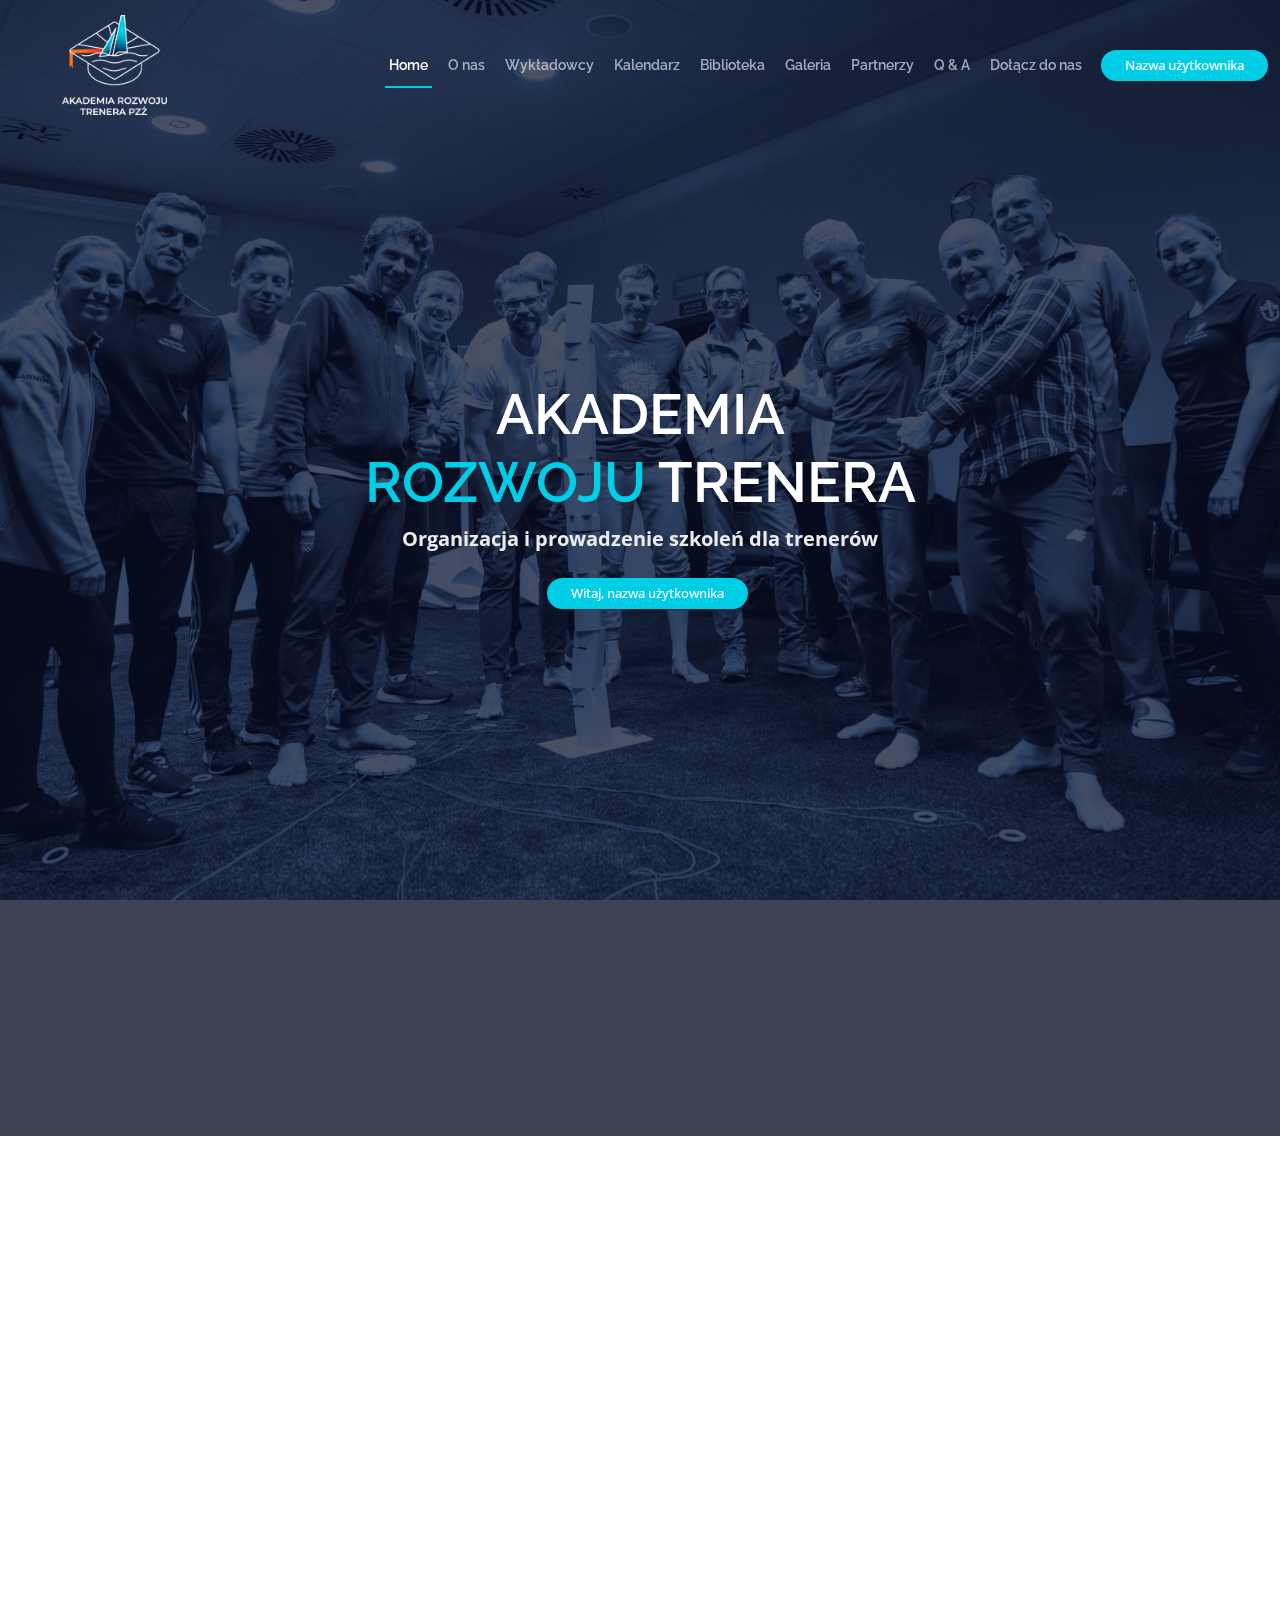
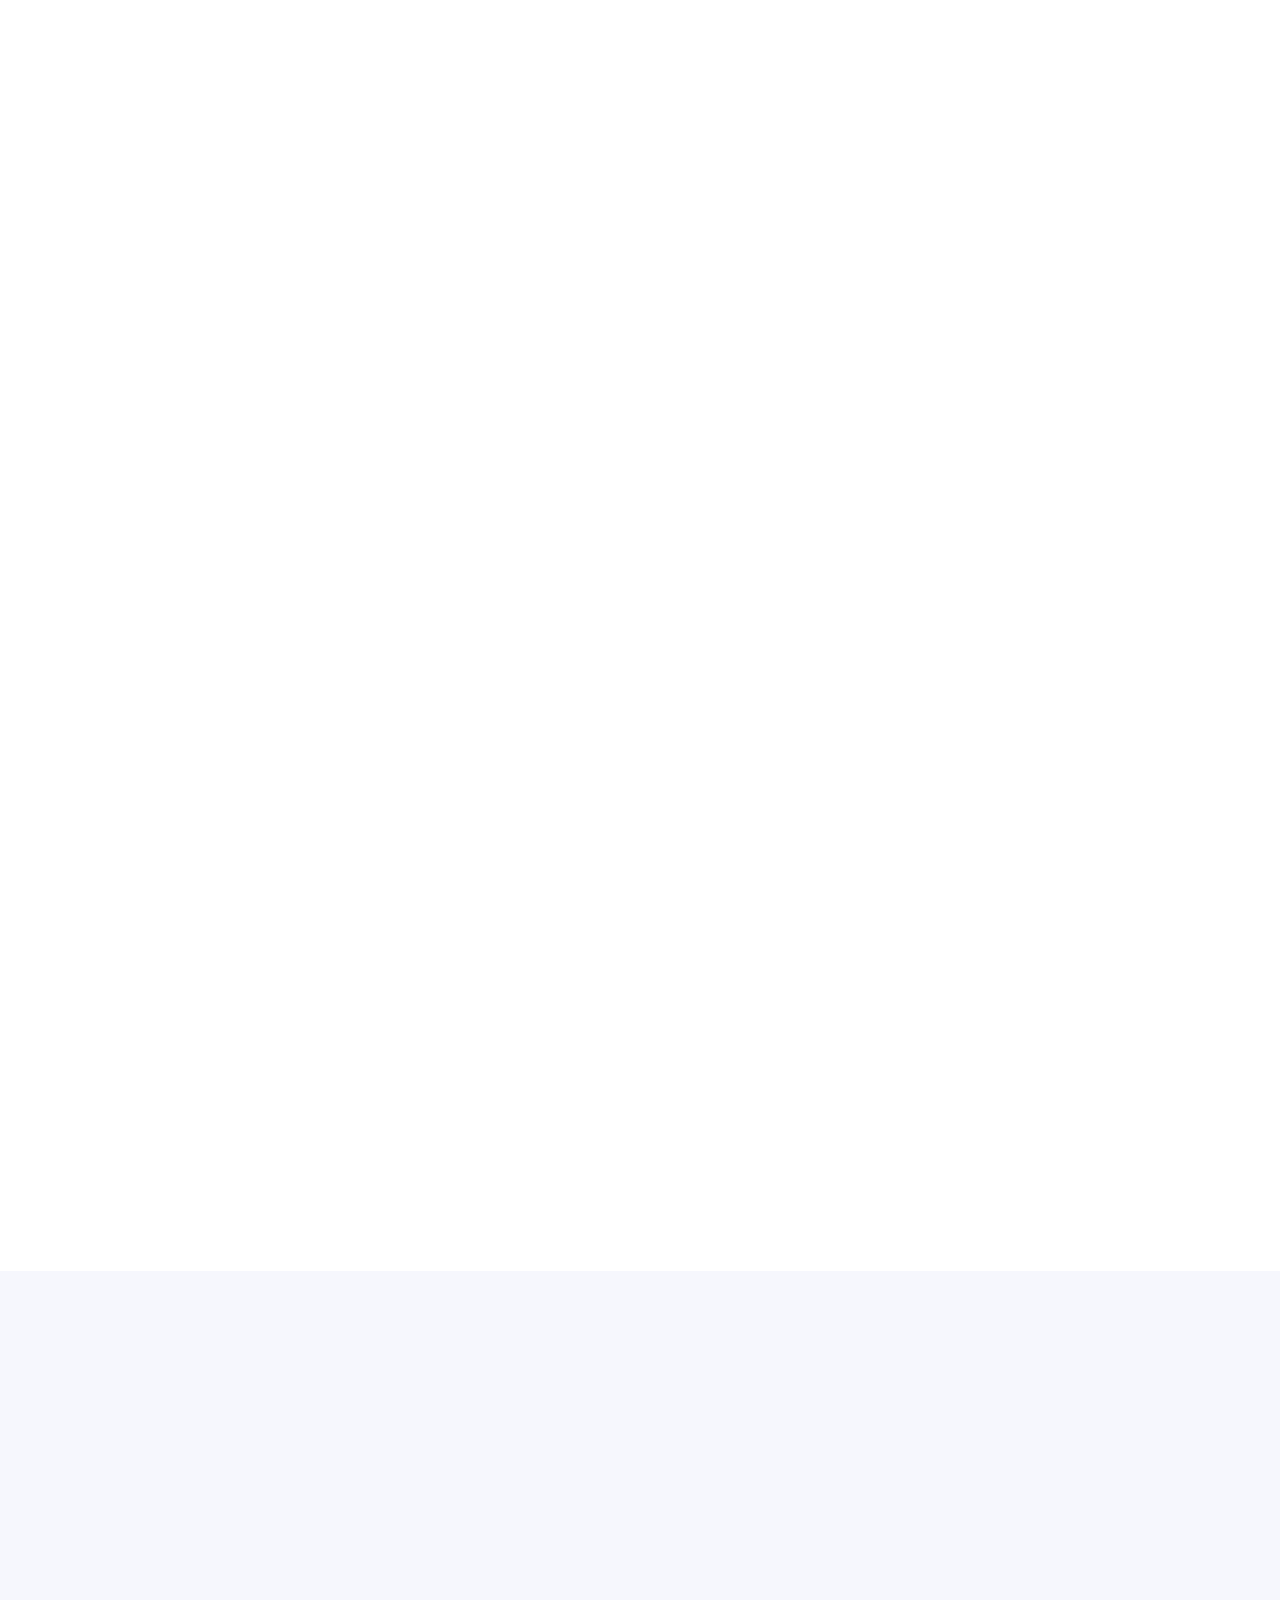
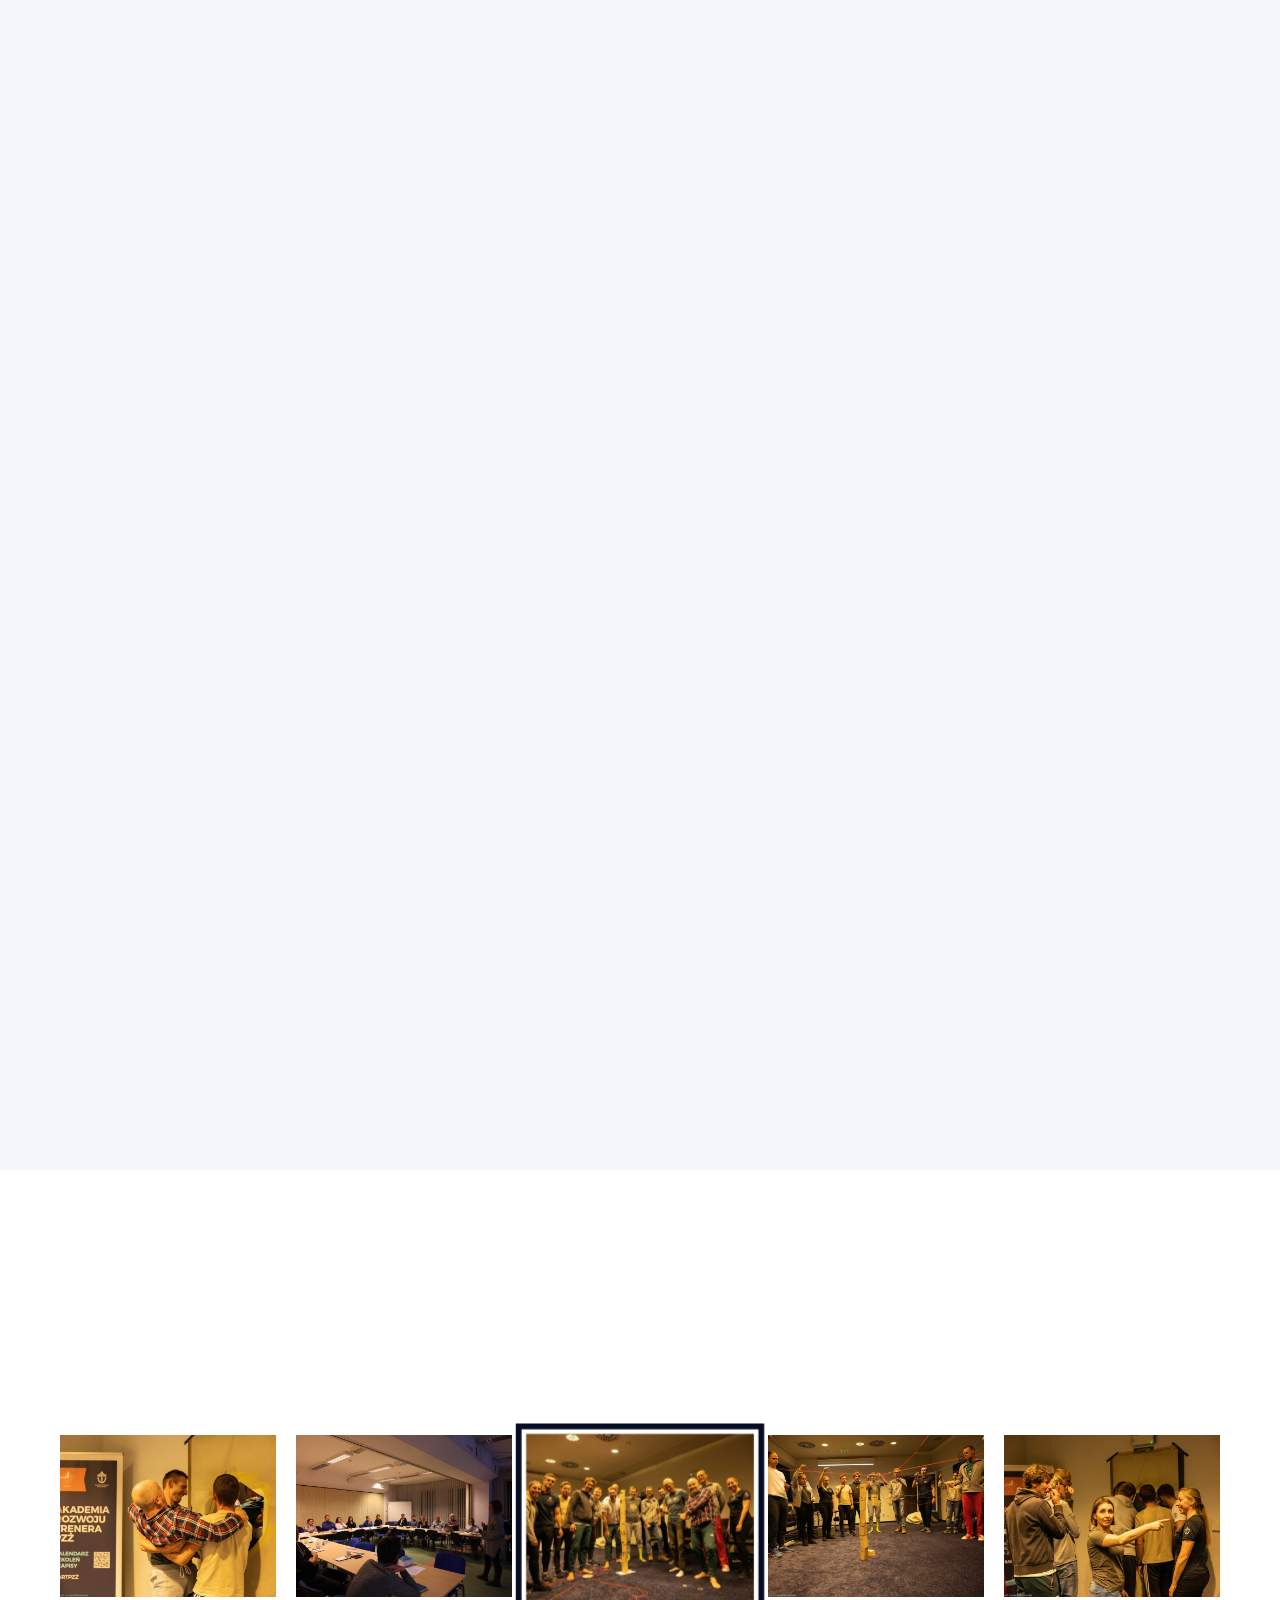
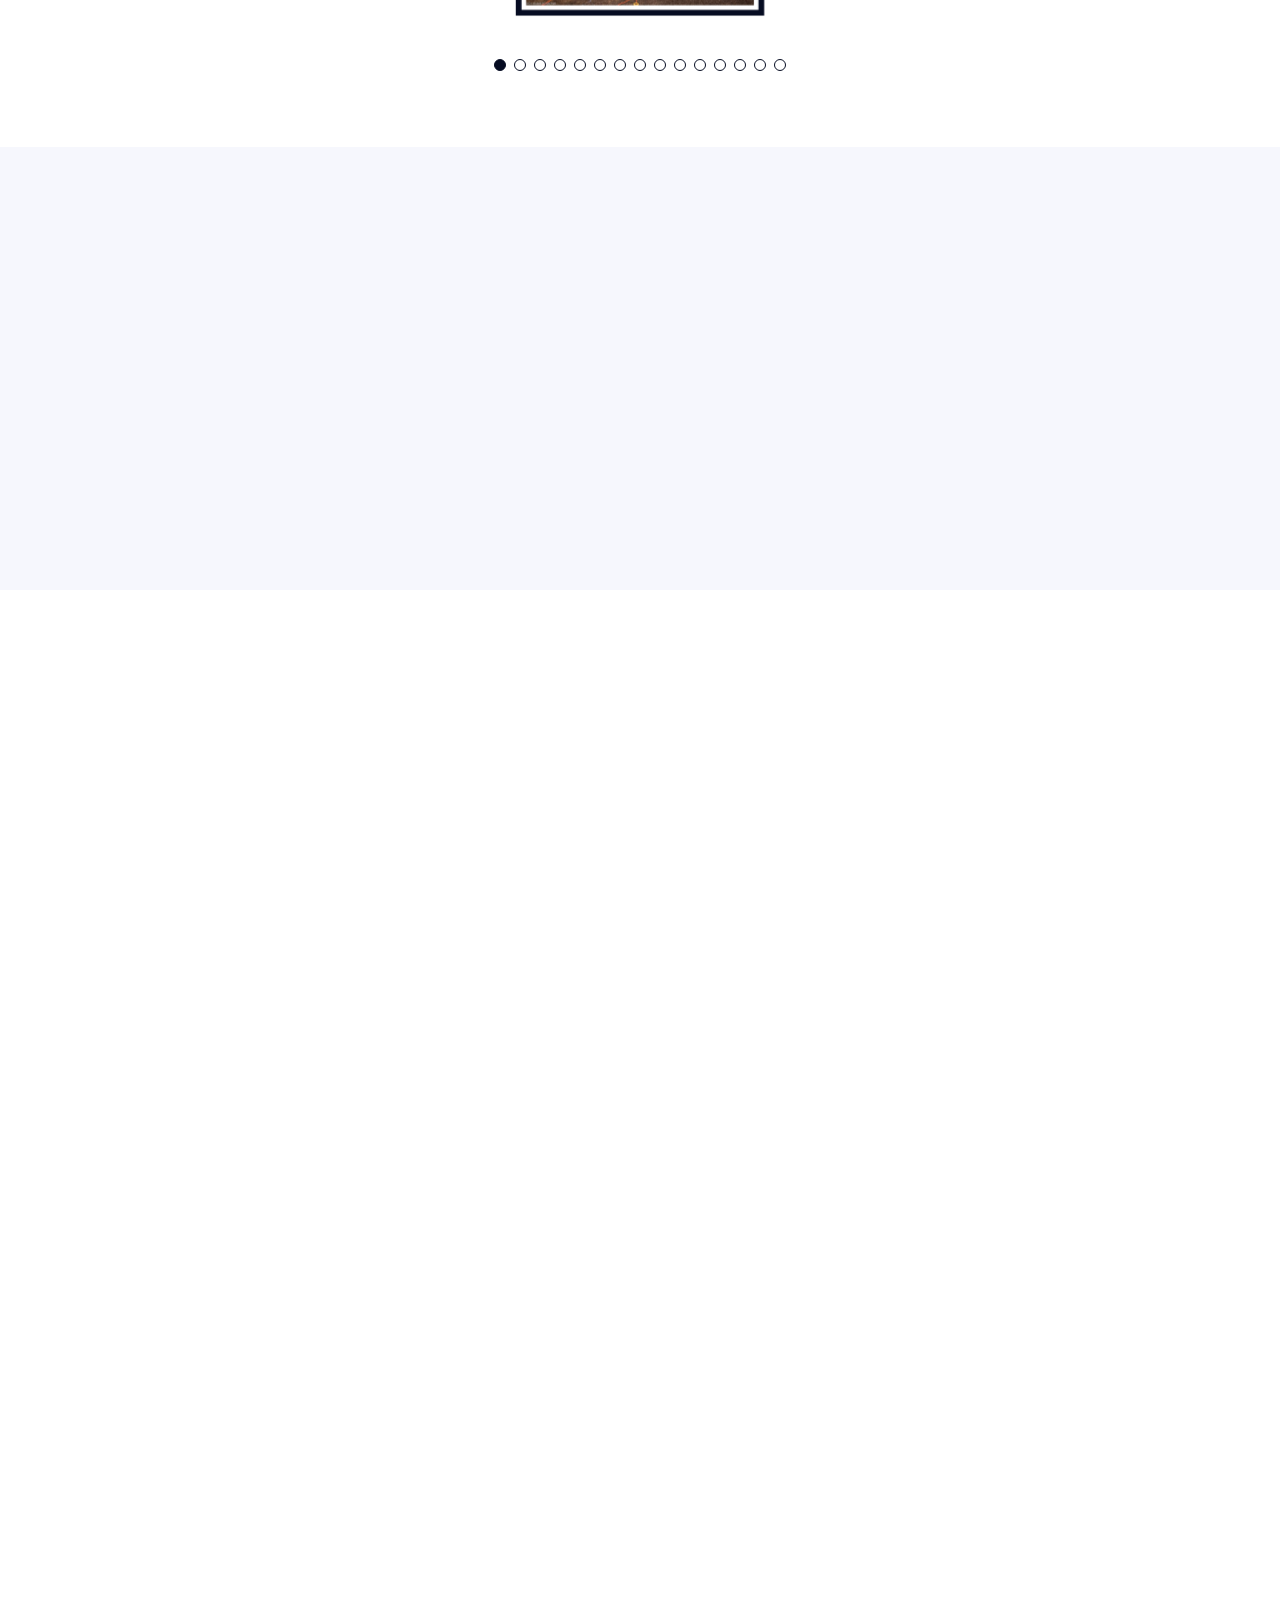
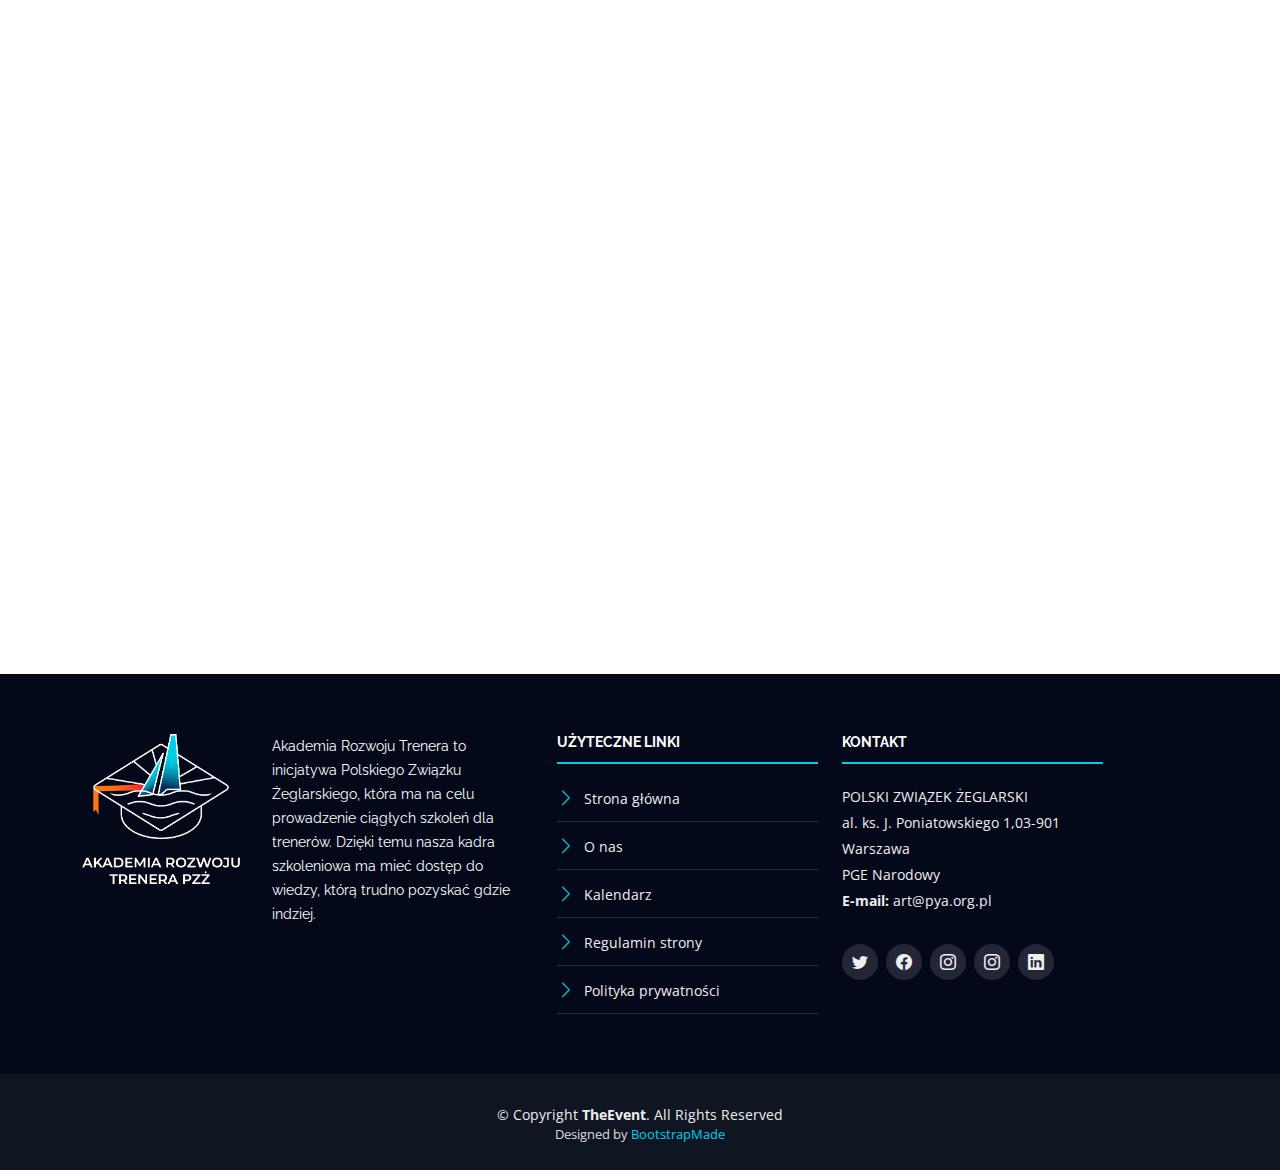
==== commit e464bc9c: "for now it is last changes" ====
--- a/logged-user.html
+++ b/logged-user.html
@@ -43,8 +43,8 @@
 
     <div id="logo" class="me-auto">
       <!-- Uncomment below if you prefer to use a text logo -->
-      <!-- <h1><a href="index.html">The<span>Event</span></a></h1>-->
-      <a href="index.html" class="scrollto"><img src="assets/img/logo.png" alt="" title=""></a>
+      <!-- <h1><a href="main.html">The<span>Event</span></a></h1>-->
+      <a href="main.html" class="scrollto"><img src="assets/img/logo.png" alt="" title=""></a>
     </div>
 
     <nav id="navbar" class="navbar order-last order-lg-0">
@@ -61,7 +61,7 @@
       </ul>
       <i class="bi bi-list mobile-nav-toggle"></i>
     </nav><!-- .navbar -->
-    <a class="buy-tickets scrollto" href="#login-register">Zaloguj/Zarejestruj</a>
+    <a class="buy-tickets">Nazwa użytkownika</a>
 
   </div>
 </header>
@@ -72,7 +72,7 @@
   <div class="hero-container" data-aos="zoom-in" data-aos-delay="100">
     <h1 class="mb-2 pb-0">Akademia<br><span>Rozwoju</span> Trenera</h1>
     <p class="mb-4 pb-0">Organizacja i prowadzenie szkoleń dla trenerów </p>
-    <a class="buy-tickets" href="#login-register">Zaloguj</a>
+    <a class="buy-tickets">Witaj, nazwa użytkownika</a>
   </div>
 </section><!-- End Hero Section -->
 
@@ -561,60 +561,6 @@
   </section>
   <!-- End  F.A.Q Section -->
 
-
-  <!-- ======= Buy Ticket Section ======= -->
-  <section id="login-register" class="section-with-bg">
-    <div class="container" data-aos="fade-up">
-      <div class="section-header">
-        <div style="height: 60px;"></div>
-        <h2>Zaloguj/Zarejestruj</h2>
-        <p>Zaloguj się lub zarejestruj, aby uzyskać dostęp do naszych usług.</p>
-      </div>
-      <div class="row">
-        <div class="col-lg-6" data-aos="fade-up" data-aos-delay="100">
-          <div class="card mb-5 mb-lg-0">
-            <div class="card-body">
-              <h5 class="card-title text-muted text-uppercase text-center">Logowanie</h5>
-              <hr>
-              <form method="POST" action="logged-user.html">
-                <div class="form-group">
-                  <input type="text" class="form-control" name="username" placeholder="Nazwa użytkownika">
-                </div>
-                <div class="form-group mt-3">
-                  <input type="password" class="form-control" name="password" placeholder="Hasło">
-                </div>
-                <div class="text-center mt-3">
-                  <a class="buy-tickets" href="logged-user.html">Zaloguj się</a>
-                </div>
-              </form>
-            </div>
-          </div>
-        </div>
-        <div class="col-lg-6" data-aos="fade-up" data-aos-delay="200">
-          <div class="card mb-5 mb-lg-0">
-            <div class="card-body">
-              <h5 class="card-title text-muted text-uppercase text-center">Rejestracja</h5>
-              <hr>
-              <form method="POST" action="register.html">
-                <div class="form-group">
-                  <input type="text" class="form-control" name="new-username" placeholder="Nowa nazwa użytkownika">
-                </div>
-                <div class="form-group mt-3">
-                  <input type="password" class="form-control" name="new-password" placeholder="Nowe hasło">
-                </div>
-                <div class="text-center mt-3">
-                  <a class="buy-tickets" href="register.html">Zarejestruj się</a>
-                </div>
-              </form>
-            </div>
-          </div>
-        </div>
-      </div>
-    </div>
-    <div style="height: 60px;"></div>
-  </section>
-  <!-- End Buy Ticket Section -->
-
   <!-- ======= Contact Section ======= -->
   <section id="contact" class="section-bg">
 
